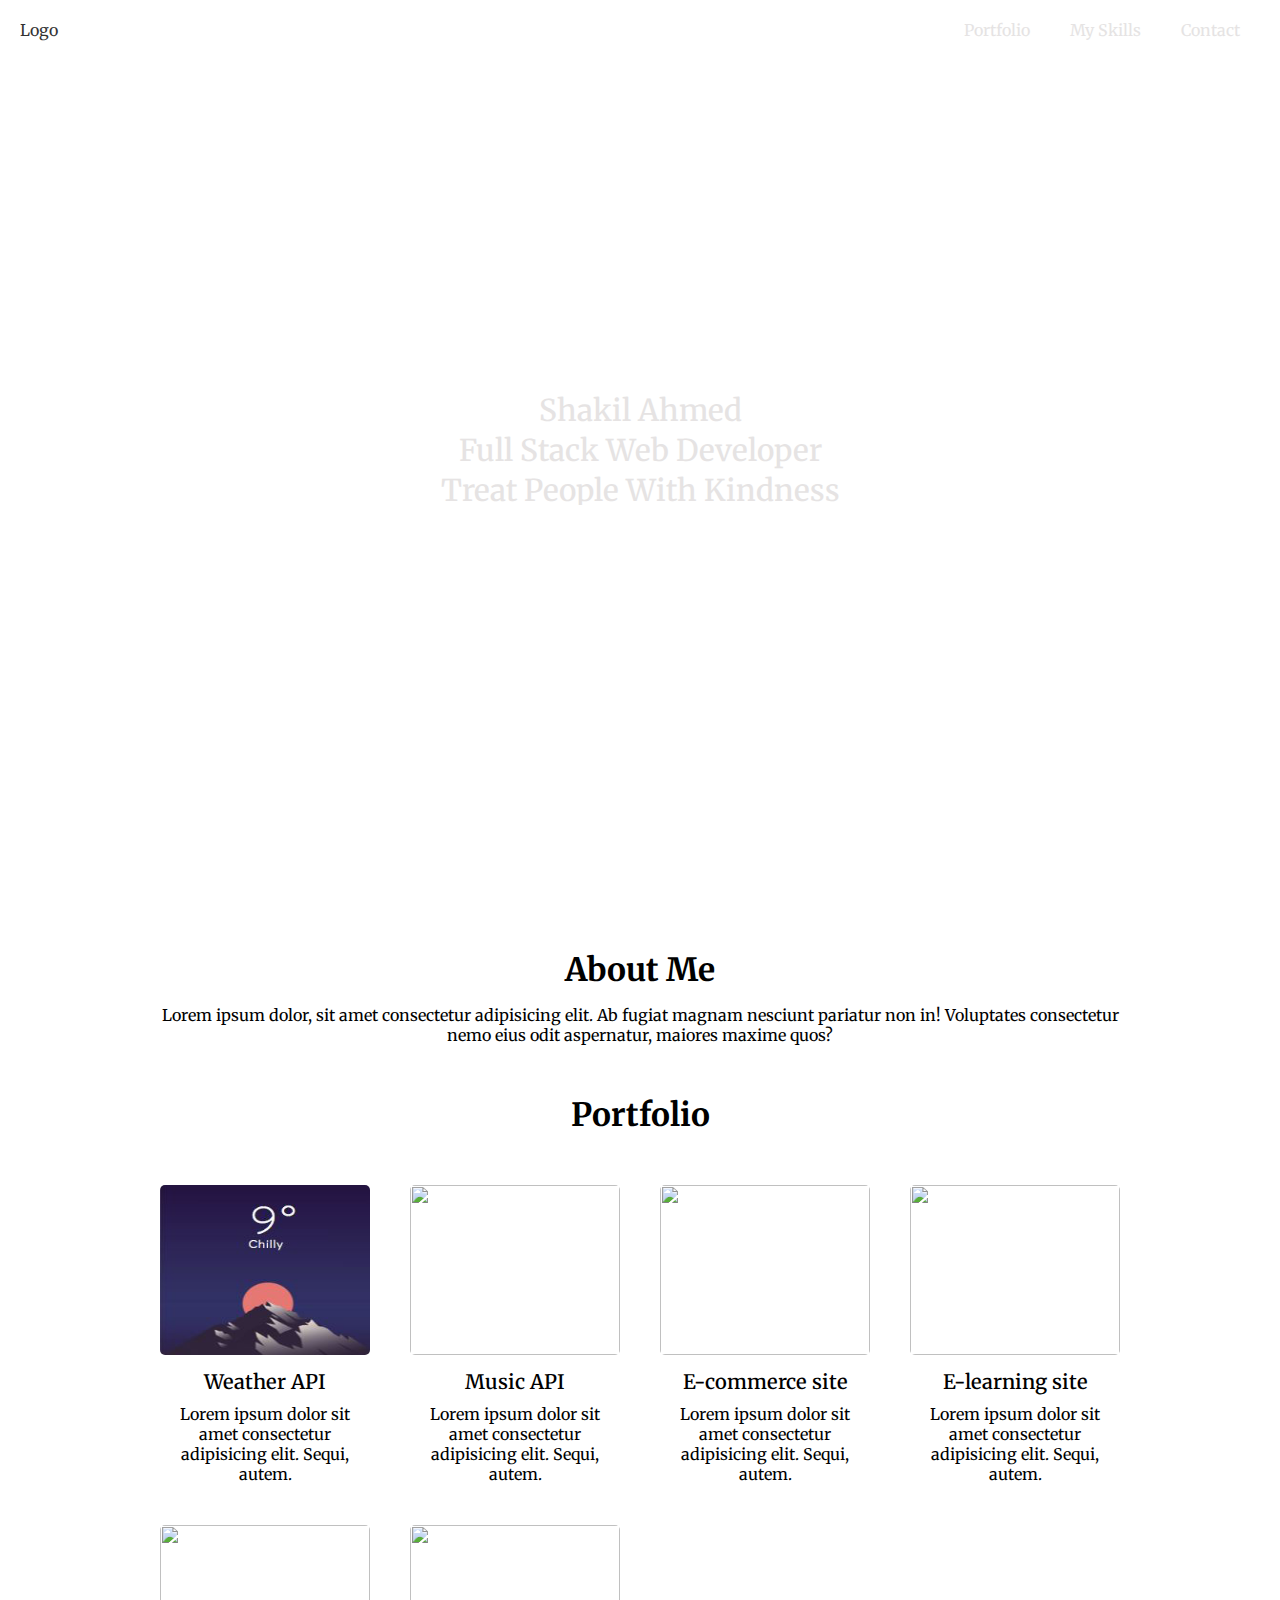
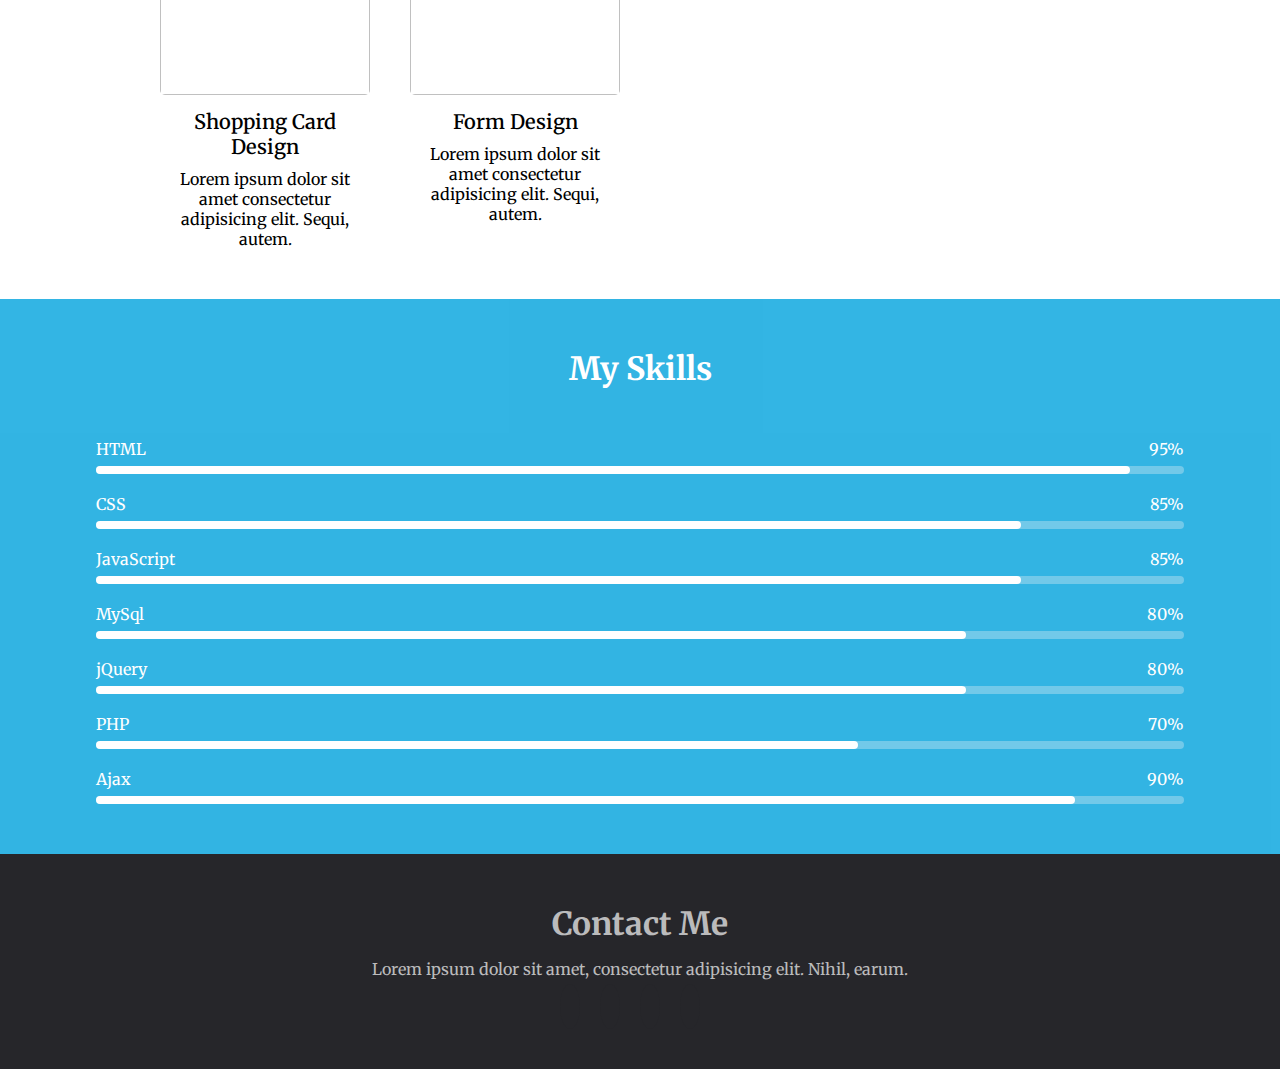
==== index.html @ 47715292 "navbar padding increased 10px to 20px" ====
<!DOCTYPE html>
<html lang="en">
<head>
    <meta charset="UTF-8">
    <meta name="viewport" content="width=device-width, initial-scale=1.0">
    <link rel="preconnect" href="https://fonts.gstatic.com">
    <link href="https://fonts.googleapis.com/css2?family=Merriweather:wght@300&display=swap" rel="stylesheet">
    <script src="https://code.jquery.com/jquery-3.5.1.min.js"></script>
    <script src="https://use.fontawesome.com/d30a9b3175.js"></script>
    <link rel="stylesheet" href="style.css">
    <title>Shakil Ahmed</title>
</head>
<body>
    <!---Section 1 --->
    <section id="section-1" class="section">
        <!---navbar-->
        <nav>
            <p>Logo</p>
            <!--Hamburger Icon-->
            <svg width="1em" height="1em" viewBox="0 0 16 16" class="bi bi-list hamburger" id="hamburger" fill="currentColor" xmlns="http://www.w3.org/2000/svg">
                <path fill-rule="evenodd" d="M2.5 11.5A.5.5 0 0 1 3 11h10a.5.5 0 0 1 0 1H3a.5.5 0 0 1-.5-.5zm0-4A.5.5 0 0 1 3 7h10a.5.5 0 0 1 0 1H3a.5.5 0 0 1-.5-.5zm0-4A.5.5 0 0 1 3 3h10a.5.5 0 0 1 0 1H3a.5.5 0 0 1-.5-.5z"/>
              </svg>
            <ul class="nav-ul" id="nav-ul">
                <li><a href="#portfolio">Portfolio</a></li>
                <li><a href="#section-3">My Skills</a></li>
                <li><a href="contact.html">Contact</a></li>
            </ul>
        </nav>

        <div>
            <p>Shakil Ahmed</p>
            <p>Full Stack Web Developer</p>
            <p>Treat People With Kindness</p>
        </div>
    </section>

    <!---Section 2-->
    <section id="section-2" class="section">
        <div id="about-me">
            <h1 style="margin-bottom: 15px;">About Me</h1>
            <p>Lorem ipsum dolor, sit amet consectetur adipisicing elit. Ab fugiat magnam nesciunt pariatur non in! Voluptates consectetur nemo eius odit aspernatur, maiores maxime quos?</p>
        </div>
        <div id="portfolio">
            <h1>Portfolio</h1>
            <div id="grid">
                <div class="item">
                    <img src="images/weather-api.JPG" alt="">
                    <h6>Weather API</h6>
                    <p>Lorem ipsum dolor sit amet consectetur adipisicing elit. Sequi, autem.</p>
                </div>
                <div class="item">
                    <img src="https://images.pexels.com/photos/6320/smartphone-vintage-technology-music.jpg?auto=compress&cs=tinysrgb&h=750&w=1260" alt="">
                    <h6>Music API</h6>
                    <p>Lorem ipsum dolor sit amet consectetur adipisicing elit. Sequi, autem.</p>
                </div>
                <div class="item">
                    <img src="https://images.pexels.com/photos/5632386/pexels-photo-5632386.jpeg?auto=compress&cs=tinysrgb&h=750&w=1260" alt="">
                    <h6>E-commerce site</h6>
                    <p>Lorem ipsum dolor sit amet consectetur adipisicing elit. Sequi, autem.</p>
                </div>
                <div class="item">
                    <img src="https://images.pexels.com/photos/4143791/pexels-photo-4143791.jpeg?auto=compress&cs=tinysrgb&h=750&w=1260" alt="">
                    <h6>E-learning site</h6>
                    <p>Lorem ipsum dolor sit amet consectetur adipisicing elit. Sequi, autem.</p>
                </div>
                <div class="item">
                    <img src="https://file.mockplus.com/image/2019/05/b1ad8d7a-a73d-4a40-b3ad-79ee83dbe95a.png" alt="">
                    <h6>Shopping Card Design</h6>
                    <p>Lorem ipsum dolor sit amet consectetur adipisicing elit. Sequi, autem.</p>
                </div>
                <div class="item">
                    <img src="https://uicookies.com/wp-content/uploads/2019/09/css-contact-form-1000x750.jpg" alt="">
                    <h6>Form Design</h6>
                    <p>Lorem ipsum dolor sit amet consectetur adipisicing elit. Sequi, autem.</p>
                </div>
            </div>
        </div>
    </section>  

    <!--Section 3-->
    <section id="section-3" class="section">
        <h1>My Skills</h1>
        <div class="skill-bar-area"> 
            <div>
                <div class="skill-text">
                    <p>HTML</p>
                    <p>95%</p>
                </div>
                <div class="skill-bar">
                    <div class="skill-bar-percentage html"></div>    
                </div>
            </div>

           <div>
                <div class="skill-text">
                    <p>CSS</p>
                    <p>85%</p>
                </div>
                <div class="skill-bar">
                    <div class="skill-bar-percentage css"></div>    
                </div>
           </div>

           <div>
                <div class="skill-text">
                    <p>JavaScript</p>
                    <p>85%</p>
                </div>
                <div class="skill-bar">
                    <div class="skill-bar-percentage javaScript"></div>    
                </div>
           </div>

            <div>
                <div class="skill-text">
                    <p>MySql</p>
                    <p>80%</p>
                </div>
                <div class="skill-bar">
                    <div class="skill-bar-percentage mySql"></div>    
                </div>
            </div>


            <div>
                <div class="skill-text">
                    <p>jQuery</p>
                    <p>80%</p>
                </div>
                <div class="skill-bar">
                    <div class="skill-bar-percentage jquery"></div>    
                </div>
            </div>

            <div>
                <div class="skill-text">
                    <p>PHP</p>
                    <p>70%</p>
                </div>
                <div class="skill-bar">
                    <div class="skill-bar-percentage php"></div>    
                </div>
            </div>

            <div>
                <div class="skill-text">
                    <p>Ajax</p>
                    <p>90%</p>
                </div>
                <div class="skill-bar">
                    <div class="skill-bar-percentage ajax"></div>    
                </div>
            </div>
        </div>
    </section>

    <!--Section 4-->
    <section id="section-4">
        <div>
            <h1>Contact Me</h1>
            <p>Lorem ipsum dolor sit amet, consectetur adipisicing elit. Nihil, earum.</p>
            <ul id="social-icons">
                <li><a href="" class="fa fa-facebook"></a></li>
                <li><a href="https://www.instagram.com/shakilemon654/" class="fa fa-instagram"></a></li>
                <li><a href="https://www.linkedin.com/in/shakilemon654/" class="fa fa-linkedin"></a></li>
                <li><a href="https://twitter.com/shakilemon654" class="fa fa-twitter"></a></li>
            </ul>   
        </div>
    </section>
    
    <!--Scroll to top button-->
    <!-- <button id="scroll-to-top" onclick="scrollToTop()"> -->
        <svg width="1em" height="1em" viewBox="0 0 16 16" class="bi bi-arrow-up-short scroll-to-top" id="scroll-to-top" fill="currentColor" xmlns="http://www.w3.org/2000/svg">
        <path fill-rule="evenodd" d="M8 12a.5.5 0 0 0 .5-.5V5.707l2.146 2.147a.5.5 0 0 0 .708-.708l-3-3a.5.5 0 0 0-.708 0l-3 3a.5.5 0 1 0 .708.708L7.5 5.707V11.5a.5.5 0 0 0 .5.5z"/></svg>
    <!-- </button> -->
</body>
</html>

<script>
    $('#hamburger').on('click', () => {
        $('nav, #nav-ul').toggleClass('show');
        console.log('clicked');
    })

    // showing scroll-to-top button
    $(window).scroll(function(){
        if (document.body.scrollTop > 40 ||
        document.documentElement.scrollTop > 40) {
            $('#scroll-to-top').css('display', 'block');
        } else {
            $('#scroll-to-top').css('display', 'none');
        }
    })

    // When the user clicks on the button, scroll to the top of the document
    $('#scroll-to-top').on('click', function(){
        document.documentElement.scrollTop = 0; // For Chrome, Firefox, IE and Opera
        document.body.scrollTop = 0; // For Safari 
    })

    // Text Animation Start Time
    setTimeout(function(){
        $('#section-1 div p:nth-child(3)').css('display', 'block');
    }, 1000);
</script>
---- style.css ----
* {
    margin: 0;
    padding: 0;
    box-sizing: border-box;
    font-family: 'Merriweather', serif;
}

#section-1 {
    width: 100%;
    min-height: 100vh;
    display: flex;
    /* flex-direction: column; */
    justify-content: center;
    align-items: center;
    background-image: url(https://images.pexels.com/photos/4709285/pexels-photo-4709285.jpeg?auto=compress&cs=tinysrgb&h=750&w=1260);
    opacity: 0.8;
    background-repeat: no-repeat;
    background-size: cover;
    background-position: center;
    /* border: 1px solid red; */
    position: relative;
}

#section-1 div {
    min-width: 50%;
    max-width: 75%;
    text-align: center;
    color: rgb(224, 221, 221);
    line-height: 1.5em;
    display: grid;
    grid-template-columns: 1fr;
    grid-row-gap: 10px;
    /* position: absolute; */
}

#section-1 div p {
    font-size: 30px;
    font-weight: 500;
    line-height: 30px;
}

#section-1 div p:nth-child(3) {
    display: none;
    animation: typing-text 5s;
    overflow: hidden;
    white-space: nowrap;
}

nav {
    width: 100%;
    display: flex;
    flex-wrap: wrap;
    justify-content: space-between;
    align-items: center;
    background-color: transparent;
    padding: 20px 20px;
    position: absolute;
    z-index: 10;
    top: 0;
    /* border: 1px solid red; */
}

nav img {
    width: 50px;
    height: 60px;
}

.nav-ul {
    list-style: none;
    display: flex;
}

.nav-ul li a {
    text-decoration: none;
    color: rgb(224, 221, 221); 
    padding: 10px 20px;
    /* border: 1px solid red; */
}

.hamburger {
    background-color: transparent;
    border: 0;
    color: rgb(224, 221, 221);
    font-size: 20px;
    cursor: pointer;
    display: none;
}

.hamburger:hover {
    outline: none;
}

/* Section 2 */
#section-2 {
    /* border: 1px solid green; */
}

#section-2 #about-me, #portfolio {
    width: 75%;
    margin: 0 auto 0 auto;
    text-align: center;
}

#section-2 #about-me {
    /* border: 1px solid blue; */
    padding: 50px 0 50px 0;
}

#portfolio h1 {
    padding-bottom: 50px;
    /* border: 1px solid red; */
}

#section-2 #portfolio #grid {
    display: grid;
    grid-template-columns: repeat(auto-fit, minmax(200px, 1fr));
    grid-template-rows: repeat(auto-fit, minmax(300px, auto));
    grid-gap: 40px;
    transition: transform 1s;
}
.item{
    /* border: 1px solid red; */
}
#grid .item h6:first-of-type {
    margin: 10px 0 10px 0;
    font-size: 20px;
    font-weight: 550;
}

/* #grid .item:hover {
    border: 1px solid red;
    animation: flip-with-scale;
    animation-duration: 3s;
    filter: brightness(0.4);
    
} */

#section-2 #portfolio #grid img {
    width: 100%;
    height: 170px;
    border-radius: 5px;
    /* border: 1px solid salmon; */
}

/* Section 3 */
#section-3 {
    background-color: #00A2DD;
    opacity: 0.8;
    margin-top: 50px;
    padding-bottom: 50px;
}

#section-3 h1 {
    text-align: center;
    padding-top: 50px;
    padding-bottom: 50px;
    color: white;
}

.skill-bar-area {
    /* border: 1px solid red; */
    width: 85%;
    margin-left: auto;
    margin-right: auto;
    display: grid;
    grid-template-columns: 1fr;
    grid-template-rows: auto;
    grid-row-gap: 20px;
    color: white;
}

.skill-text {
    display: flex;
    justify-content: space-between;
}

.skill-bar {
    width: 100%;
    height: 8px;
    border-radius: 7px;
    /* border: 1px solid black; */
    margin-top: 7px;
    background-color: #50BCE4;
}

.skill-bar-percentage {
    height: 8px;
    border-radius: 5px;
    background-color: white;
}

.html {
    width: 95%;  
}

.css {
    width: 85%;
}

.javaScript {
    width: 85%;
}

.mySql {
    width: 80%;
}

.jquery {
    width: 80%;
}

.php {
    width: 70%;
}

.ajax {
    width: 90%;
}

/* Section 4 */
#section-4 {
    width: 100%;
    /* border: 1px solid red; */
    background-color: #26262A;
    /* margin-top: 50px; */
}

#section-4 div {
    /* border: 1px solid red; */
    min-width: 50%;
    margin: 0px auto 0 auto;
    padding: 50px 10px 50px 10px;
    text-align: center;
    color: rgba(255,255,255,.7);
    display: grid;
    grid-template-columns: 1fr;
    grid-row-gap: 15px;
}

#social-icons {
    list-style: none;
    display: flex;
    /* border: 1px solid red; */
    justify-content: center;
}

.fa {
    background-color: #26262A;
    padding: 10px;
    font-size: 20px;
    width: 40px;
    text-decoration: none;
    color: #FFFFFF;
    border-radius: 50%;
    margin-right: 20px;
    /* border: 1px solid white; */
}

.scroll-to-top {
    background-color: transparent;
    color: salmon;
    border: 1px solid salmon;
    width: 35px;
    height: 35px;
    border-radius: 50%;
    position: fixed;
    bottom: 20px;
    right: 20px;
    /* z-index: 99; */
    display: none;
    cursor: pointer;
    
}

@keyframes flip-with-scale {
    0% {
        transform:perspective(400px) scaleX(1);
    }
    100% {
        transform:perspective(400px) scaleX(-1);
    }
}

@keyframes typing-text {
    0% {
        width: 0ch;
    }
    100% {
        width: 26ch;
    }
}

@media screen and (max-width: 750px){
    .nav-ul {
        display: none;
        width: 100%;
    }

    .nav-ul li{
        padding-bottom: 10px;
    }

    .nav-ul.show {
        display: flex;
        flex-direction: column;
        align-items: center;
    }

    nav.show {
        background-color: black;
        opacity: 0.6;
    }

    .hamburger {
        display: block ;
    }
}

@media screen and (max-width: 604px){
    #section-2 #portfolio #grid img {
        height: auto;
    }
}

/* Contact.html page style*/
.contact-page-body {
    width: 100vw;
    height: 100vh;
    background-color: #F7F8FC;
    display: flex;
    flex-direction: column;
    justify-content: center;
    align-items: center;
    /* background-image: url(https://cloud.netlifyusercontent.com/assets/344dbf88-fdf9-42bb-adb4-46f01eedd629/b9979371-d71d-49d1-a0d9-ec349e285347/paisajes-33.jpg); */
    background-repeat: none;

}

.contact-form-area {
    min-width: 320px;
    padding: 30px 20px;
    margin-top: 30px;
    border-radius: 4px;
    box-shadow: 0px 0px 10px #cccccc;
    background-color: white;
    height: auto;
}

.grid-container {
    display: grid;
    grid-gap: 20px 10px;
    grid-template-areas: "element-1 element-2"
                         "element-3 element-3"
                         "element-4 element-4"
                         "element-5 element-5"
                         "element-6 element-6";
}

.element input, textarea {
    /* display: block; */
    padding: 8px;
    margin-top: 8px;
    width: 100%;
    border: 2px solid #d0d1d6;
    border-radius: 4px;
    
}
.element input[type='submit'] {
    background-color: #5457FF;
    color: white;
    border: none;
    height: 40px;
}
.element label {
    font-size: 13px;
    font-weight: 600;
}
.element-1 {
    grid-area: element-1;
}
.element-2 {
    grid-area: element-2;
}
.element-3 {
    grid-area: element-3;
}
.element-4 {
    grid-area: element-4;
}
.element-5 {
    grid-area: element-5;
}
.element-6 {
    grid-area: element-6;
}

.contact-information-div {
    margin-top: 25px;
    padding-top: 30px;
    border-top: 2px solid  #d0d1d6;
    color:  #585e7a;
    display: grid;
    grid-template-columns: 1fr;
    grid-template-rows: auto;
    grid-row-gap: 15px;
}
.contact-information-div p {
    font-size: 16px;
    font-weight: 600;
    color: black;
}

.contact-information-div span {
    font-size: 13px;
    font-weight: 500;
    margin-left: 10px;
}

.flex-div {
    display: flex;
}
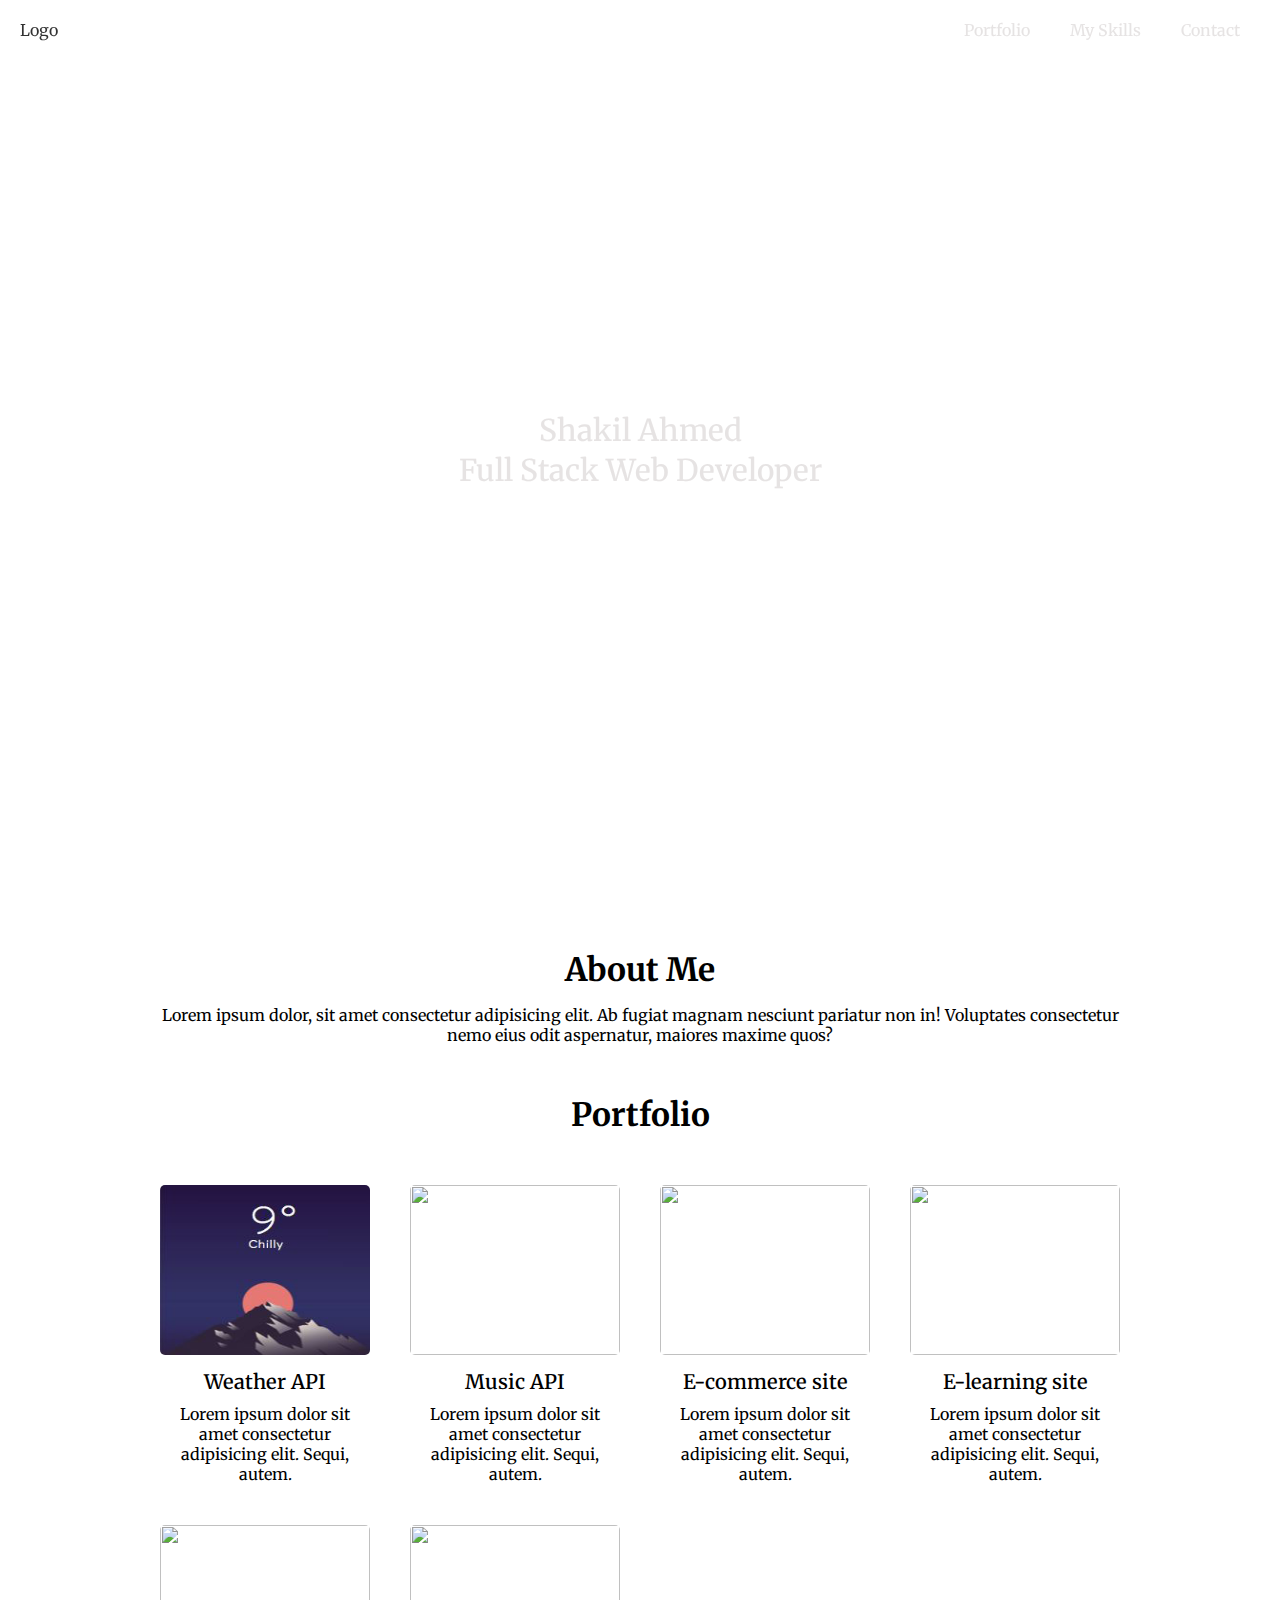
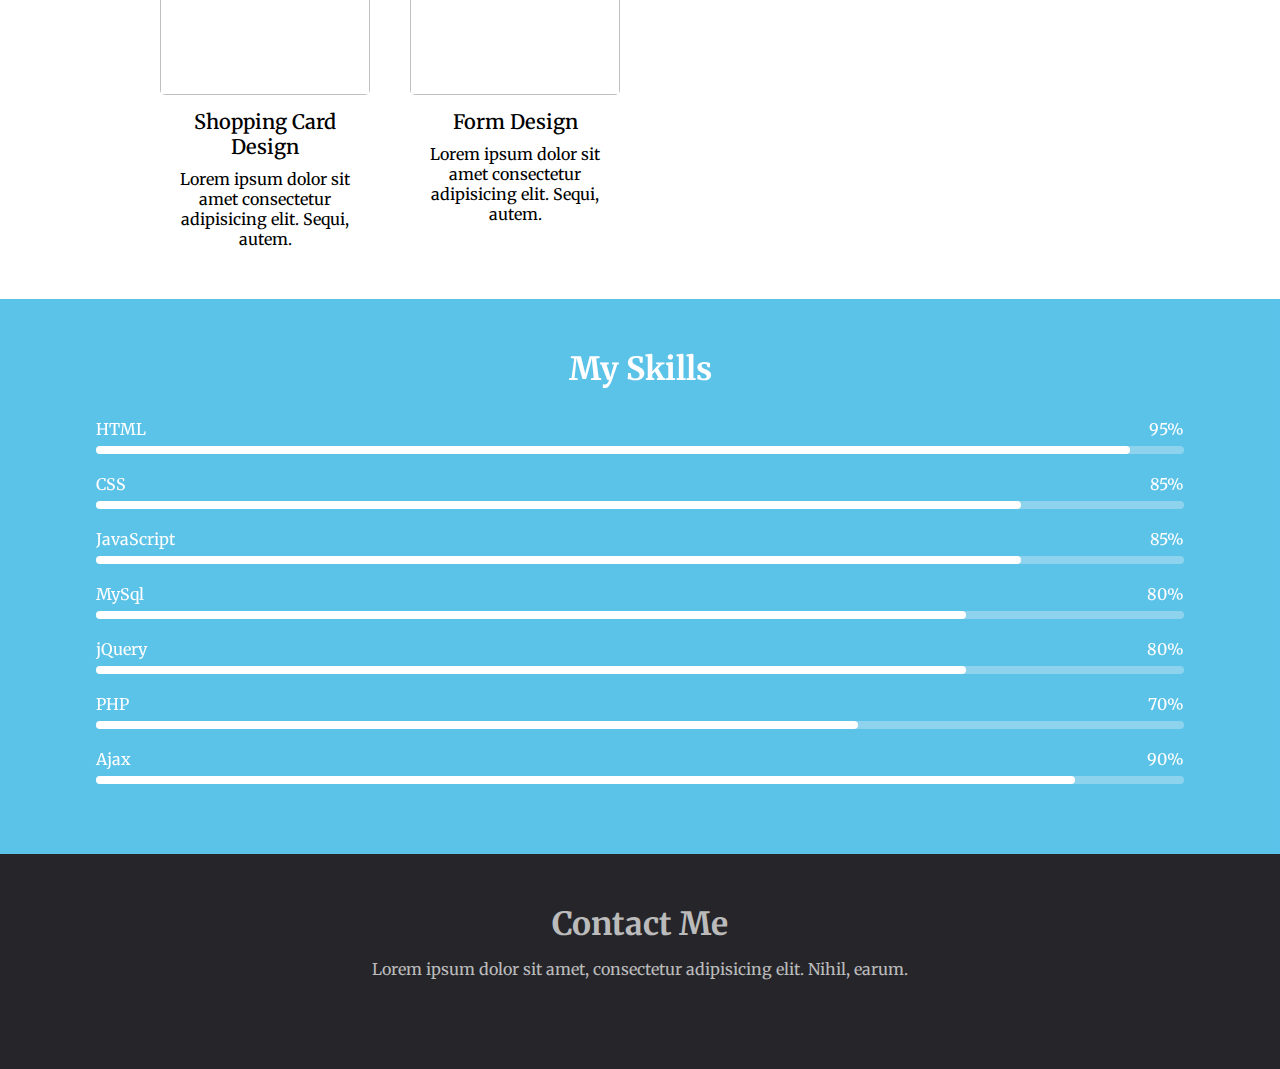
==== commit 7a8fa717: "contact page header position fixed" ====
--- a/index.html
+++ b/index.html
@@ -79,76 +79,78 @@
 
     <!--Section 3-->
     <section id="section-3" class="section">
-        <h1>My Skills</h1>
-        <div class="skill-bar-area"> 
+        <div class="layer">
+            <h1>My Skills</h1>
+            <div class="skill-bar-area"> 
+                <div>
+                    <div class="skill-text">
+                        <p>HTML</p>
+                        <p>95%</p>
+                    </div>
+                    <div class="skill-bar">
+                        <div class="skill-bar-percentage html"></div>    
+                    </div>
+                </div>
+
             <div>
-                <div class="skill-text">
-                    <p>HTML</p>
-                    <p>95%</p>
-                </div>
-                <div class="skill-bar">
-                    <div class="skill-bar-percentage html"></div>    
-                </div>
-            </div>
-
-           <div>
-                <div class="skill-text">
-                    <p>CSS</p>
-                    <p>85%</p>
-                </div>
-                <div class="skill-bar">
-                    <div class="skill-bar-percentage css"></div>    
-                </div>
-           </div>
-
-           <div>
-                <div class="skill-text">
-                    <p>JavaScript</p>
-                    <p>85%</p>
-                </div>
-                <div class="skill-bar">
-                    <div class="skill-bar-percentage javaScript"></div>    
-                </div>
-           </div>
+                    <div class="skill-text">
+                        <p>CSS</p>
+                        <p>85%</p>
+                    </div>
+                    <div class="skill-bar">
+                        <div class="skill-bar-percentage css"></div>    
+                    </div>
+            </div>
 
             <div>
-                <div class="skill-text">
-                    <p>MySql</p>
-                    <p>80%</p>
-                </div>
-                <div class="skill-bar">
-                    <div class="skill-bar-percentage mySql"></div>    
-                </div>
-            </div>
-
-
-            <div>
-                <div class="skill-text">
-                    <p>jQuery</p>
-                    <p>80%</p>
-                </div>
-                <div class="skill-bar">
-                    <div class="skill-bar-percentage jquery"></div>    
-                </div>
-            </div>
-
-            <div>
-                <div class="skill-text">
-                    <p>PHP</p>
-                    <p>70%</p>
-                </div>
-                <div class="skill-bar">
-                    <div class="skill-bar-percentage php"></div>    
-                </div>
-            </div>
-
-            <div>
-                <div class="skill-text">
-                    <p>Ajax</p>
-                    <p>90%</p>
-                </div>
-                <div class="skill-bar">
-                    <div class="skill-bar-percentage ajax"></div>    
+                    <div class="skill-text">
+                        <p>JavaScript</p>
+                        <p>85%</p>
+                    </div>
+                    <div class="skill-bar">
+                        <div class="skill-bar-percentage javaScript"></div>    
+                    </div>
+            </div>
+
+                <div>
+                    <div class="skill-text">
+                        <p>MySql</p>
+                        <p>80%</p>
+                    </div>
+                    <div class="skill-bar">
+                        <div class="skill-bar-percentage mySql"></div>    
+                    </div>
+                </div>
+
+
+                <div>
+                    <div class="skill-text">
+                        <p>jQuery</p>
+                        <p>80%</p>
+                    </div>
+                    <div class="skill-bar">
+                        <div class="skill-bar-percentage jquery"></div>    
+                    </div>
+                </div>
+
+                <div>
+                    <div class="skill-text">
+                        <p>PHP</p>
+                        <p>70%</p>
+                    </div>
+                    <div class="skill-bar">
+                        <div class="skill-bar-percentage php"></div>    
+                    </div>
+                </div>
+
+                <div>
+                    <div class="skill-text">
+                        <p>Ajax</p>
+                        <p>90%</p>
+                    </div>
+                    <div class="skill-bar">
+                        <div class="skill-bar-percentage ajax"></div>    
+                    </div>
                 </div>
             </div>
         </div>
--- a/style.css
+++ b/style.css
@@ -144,16 +144,21 @@
 
 /* Section 3 */
 #section-3 {
+    /* background-color: #00A2DD; */
+    background-image:url(https://images-na.ssl-images-amazon.com/images/I/61i%2BTvnalgL._AC_SL1000_.jpg) ;
+    opacity: 0.8;
+    margin-top: 50px;
+}
+
+.layer {
     background-color: #00A2DD;
     opacity: 0.8;
-    margin-top: 50px;
-    padding-bottom: 50px;
 }
 
 #section-3 h1 {
     text-align: center;
     padding-top: 50px;
-    padding-bottom: 50px;
+    padding-bottom: 30px;
     color: white;
 }
 
@@ -162,11 +167,14 @@
     width: 85%;
     margin-left: auto;
     margin-right: auto;
+    padding-bottom: 70px;
     display: grid;
     grid-template-columns: 1fr;
     grid-template-rows: auto;
     grid-row-gap: 20px;
     color: white;
+    filter: brightness(1);
+    
 }
 
 .skill-text {
@@ -332,18 +340,19 @@
     justify-content: center;
     align-items: center;
     /* background-image: url(https://cloud.netlifyusercontent.com/assets/344dbf88-fdf9-42bb-adb4-46f01eedd629/b9979371-d71d-49d1-a0d9-ec349e285347/paisajes-33.jpg); */
-    background-repeat: none;
-
+    /* background-repeat: none; */
 }
 
 .contact-form-area {
     min-width: 320px;
+    height: auto;
     padding: 30px 20px;
     margin-top: 30px;
     border-radius: 4px;
     box-shadow: 0px 0px 10px #cccccc;
     background-color: white;
     height: auto;
+    /* border: 1px solid red; */
 }
 
 .grid-container {
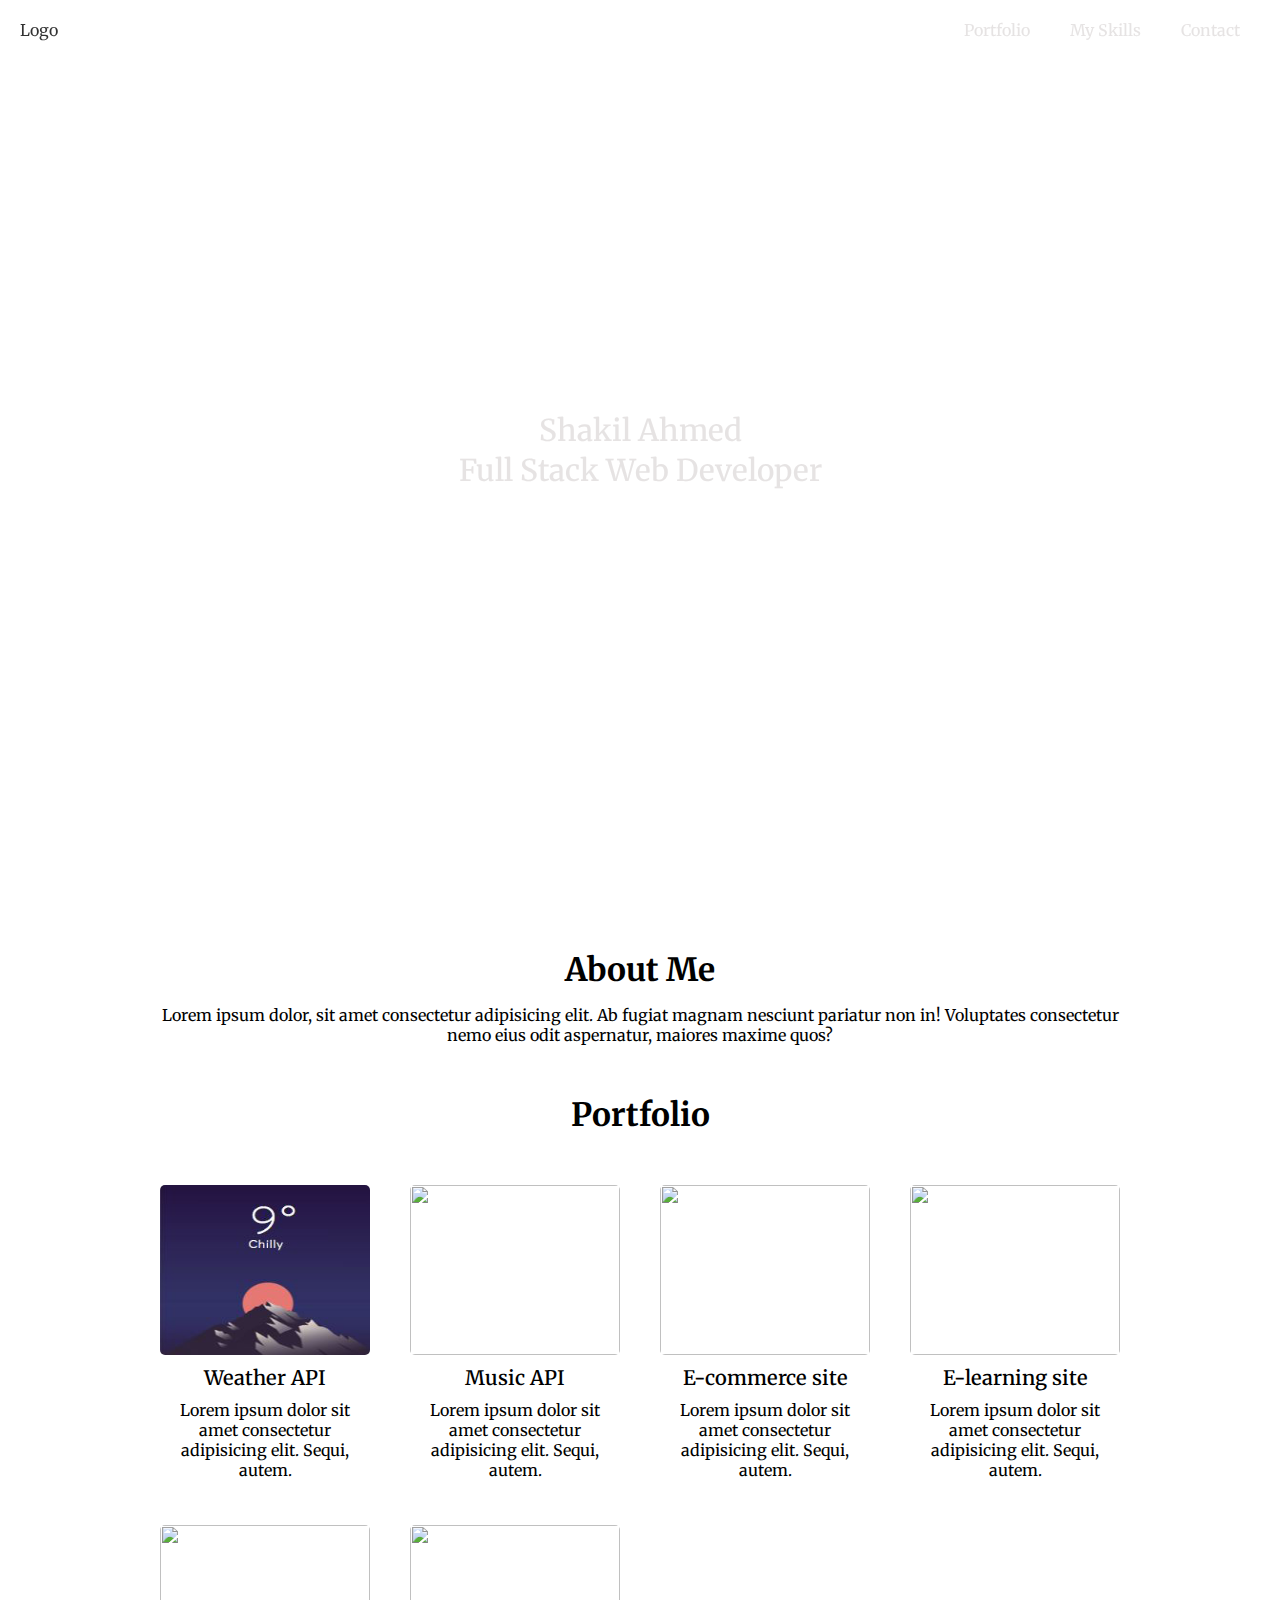
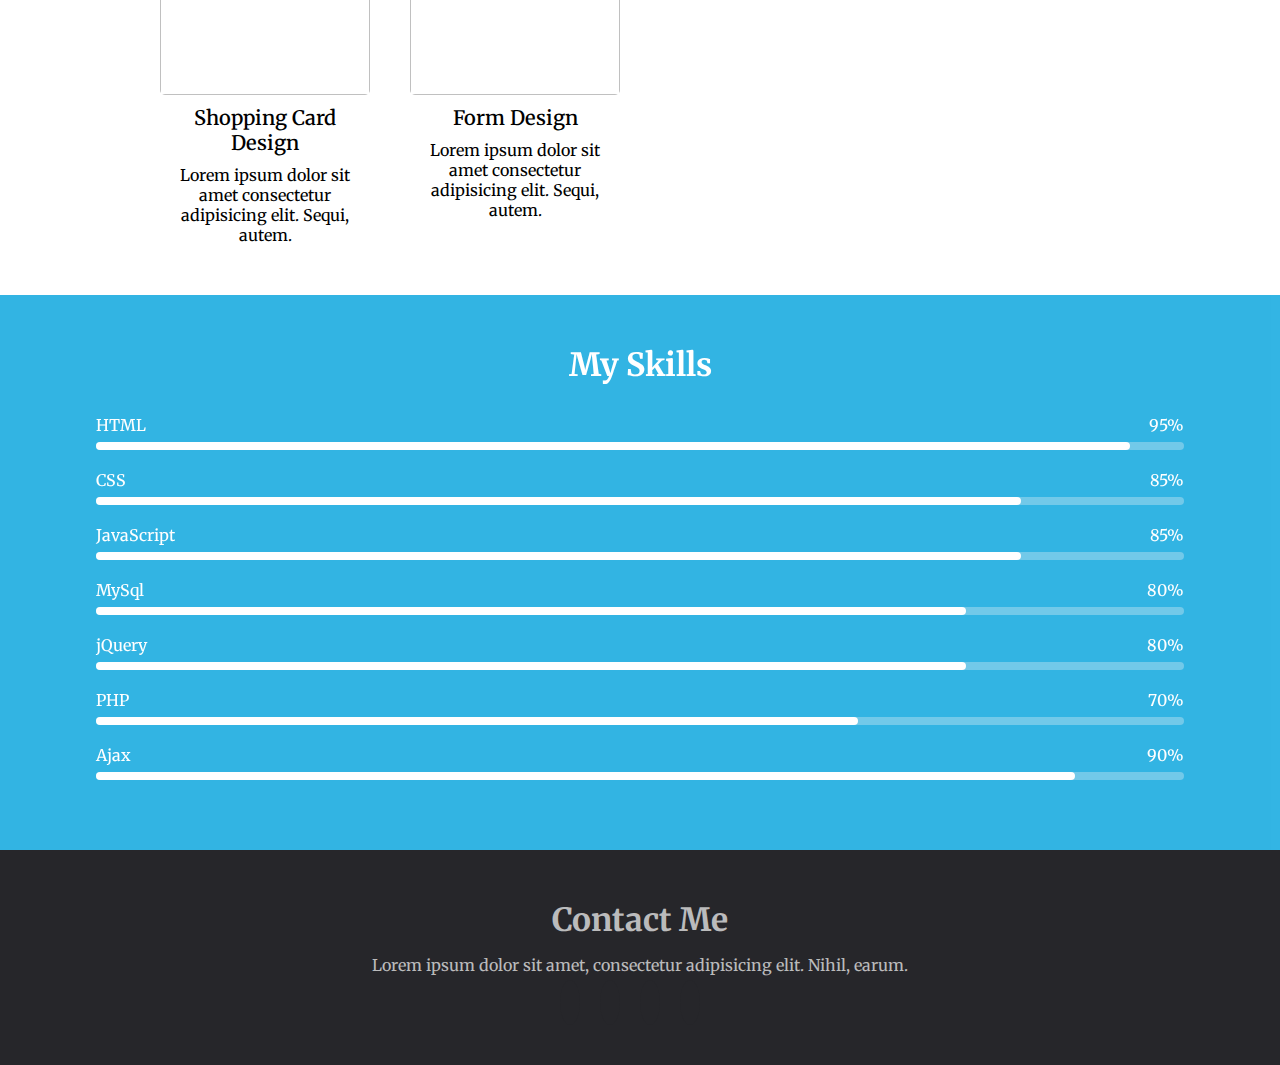
==== commit fbfc82c2: "project link div added when hover over on portfolio item" ====
--- a/index.html
+++ b/index.html
@@ -43,33 +43,69 @@
         <div id="portfolio">
             <h1>Portfolio</h1>
             <div id="grid">
-                <div class="item">
-                    <img src="images/weather-api.JPG" alt="">
+                <div class="item" id="item1">
+                    <div class="project-div">
+                        <img src="images/weather-api.JPG" alt="">
+                        <div class="project-link-div">
+                            <p>Project Link</p> 
+                            <button><a href="https://shakilemon654.github.io/weather-api/"><span>Open</span></a></button>   
+                        </div>
+                    </div>
                     <h6>Weather API</h6>
                     <p>Lorem ipsum dolor sit amet consectetur adipisicing elit. Sequi, autem.</p>
                 </div>
-                <div class="item">
-                    <img src="https://images.pexels.com/photos/6320/smartphone-vintage-technology-music.jpg?auto=compress&cs=tinysrgb&h=750&w=1260" alt="">
+                <div class="item" id="item2">
+                    <div class="project-div">
+                        <img src="https://images.pexels.com/photos/6320/smartphone-vintage-technology-music.jpg?auto=compress&cs=tinysrgb&h=750&w=1260" alt="">
+                        <div class="project-link-div">
+                            <p>Project Link</p> 
+                            <button><a href="https://shakilemon654.github.io/hard-rock/">Open</a></button>   
+                        </div>
+                    </div>
                     <h6>Music API</h6>
                     <p>Lorem ipsum dolor sit amet consectetur adipisicing elit. Sequi, autem.</p>
                 </div>
-                <div class="item">
-                    <img src="https://images.pexels.com/photos/5632386/pexels-photo-5632386.jpeg?auto=compress&cs=tinysrgb&h=750&w=1260" alt="">
+                <div class="item" id="item3">
+                    <div class="project-div">
+                        <img src="https://images.pexels.com/photos/5632386/pexels-photo-5632386.jpeg?auto=compress&cs=tinysrgb&h=750&w=1260" alt="">
+                        <div class="project-link-div">
+                            <p>Project Link</p> 
+                            <button><a href="https://shakilemon654.github.io/gadgets-ecommerce/">Open</a></button>   
+                        </div>
+                    </div>
                     <h6>E-commerce site</h6>
                     <p>Lorem ipsum dolor sit amet consectetur adipisicing elit. Sequi, autem.</p>
                 </div>
-                <div class="item">
-                    <img src="https://images.pexels.com/photos/4143791/pexels-photo-4143791.jpeg?auto=compress&cs=tinysrgb&h=750&w=1260" alt="">
+                <div class="item" id="item4">
+                    <div class="project-div">
+                        <img src="https://images.pexels.com/photos/4143791/pexels-photo-4143791.jpeg?auto=compress&cs=tinysrgb&h=750&w=1260" alt="">
+                        <div class="project-link-div">
+                            <p>Project Link</p> 
+                            <button><a href="https://shakilemon654.github.io/e-school-project/">Open</a></button>   
+                        </div>
+                    </div>
                     <h6>E-learning site</h6>
                     <p>Lorem ipsum dolor sit amet consectetur adipisicing elit. Sequi, autem.</p>
                 </div>
-                <div class="item">
-                    <img src="https://file.mockplus.com/image/2019/05/b1ad8d7a-a73d-4a40-b3ad-79ee83dbe95a.png" alt="">
+                <div class="item" id="item5">
+                    <div class="project-div">
+                        <img src="https://file.mockplus.com/image/2019/05/b1ad8d7a-a73d-4a40-b3ad-79ee83dbe95a.png" alt="">
+                        <div class="project-link-div">
+                            <p>Project Link</p> 
+                            <button>Open</button>   
+                        </div>
+                    </div>
                     <h6>Shopping Card Design</h6>
                     <p>Lorem ipsum dolor sit amet consectetur adipisicing elit. Sequi, autem.</p>
                 </div>
-                <div class="item">
-                    <img src="https://uicookies.com/wp-content/uploads/2019/09/css-contact-form-1000x750.jpg" alt="">
+                <div class="item" id="item6">
+                    <div class="project-div">
+                        <img src="https://uicookies.com/wp-content/uploads/2019/09/css-contact-form-1000x750.jpg" alt="">
+                        <div class="project-link-div">
+                            <p>Project Link</p> 
+                            <button>Open</button>   
+                        </div>
+                    </div>
                     <h6>Form Design</h6>
                     <p>Lorem ipsum dolor sit amet consectetur adipisicing elit. Sequi, autem.</p>
                 </div>
@@ -204,4 +240,30 @@
     setTimeout(function(){
         $('#section-1 div p:nth-child(3)').css('display', 'block');
     }, 1000);
+
+    // Showing Project Link Div
+    $('#item1').on('mouseenter', function(){
+        $('#item1 .project-link-div').css('display', 'block');
+    })
+    $('#item2').on('mouseenter', function(){
+        $('#item2 .project-link-div').css('display', 'block');
+    })
+    $('#item3').on('mouseenter', function(){
+        $('#item3 .project-link-div').css('display', 'block');
+    })
+    $('#item4').on('mouseenter', function(){
+        $('#item4 .project-link-div').css('display', 'block');
+    })
+    $('#item5').on('mouseenter', function(){
+        $('#item5 .project-link-div').css('display', 'block');
+    })
+    $('#item6').on('mouseenter', function(){
+        $('#item6 .project-link-div').css('display', 'block');
+    })
+
+    // Hiding Project Link Div
+    $('.item').on('mouseleave', function(){
+        $('.project-link-div').css('display', 'none');
+    })
+
 </script>
--- a/style.css
+++ b/style.css
@@ -118,22 +118,60 @@
     grid-gap: 40px;
     transition: transform 1s;
 }
-.item{
-    /* border: 1px solid red; */
-}
+
 #grid .item h6:first-of-type {
     margin: 10px 0 10px 0;
     font-size: 20px;
     font-weight: 550;
 }
 
-/* #grid .item:hover {
-    border: 1px solid red;
-    animation: flip-with-scale;
-    animation-duration: 3s;
-    filter: brightness(0.4);
-    
-} */
+#grid .item:hover img {
+    opacity: 0.2; 
+}
+
+.project-div {
+    display: flex;
+    flex-direction: column;
+    justify-content: center;
+    align-items: center;
+    position: relative;
+}
+
+.project-link-div {
+    display: none;
+    position: absolute;
+}
+
+.noHover {
+    pointer-events: none;
+}
+
+button {
+    padding: 5px 20px;
+    background-color: transparent;
+    border: 1px solid rgb(73, 72, 72);
+    border-radius: 4px;
+    margin-top: 10px;
+    cursor: pointer;
+    outline: none;
+}
+
+button a {
+    text-decoration: none;
+    color: black;
+}
+
+button:hover {
+    background-color: black;
+    color: white;
+}
+
+button a:visited {
+    color: black;
+}
+button:hover a:visited {
+    color: white;
+}
 
 #section-2 #portfolio #grid img {
     width: 100%;
@@ -144,9 +182,7 @@
 
 /* Section 3 */
 #section-3 {
-    /* background-color: #00A2DD; */
-    background-image:url(https://images-na.ssl-images-amazon.com/images/I/61i%2BTvnalgL._AC_SL1000_.jpg) ;
-    opacity: 0.8;
+    background-image:url(https://images-na.ssl-images-amazon.com/images/I/61i%2BTvnalgL._AC_SL1000_.jpg);
     margin-top: 50px;
 }
 
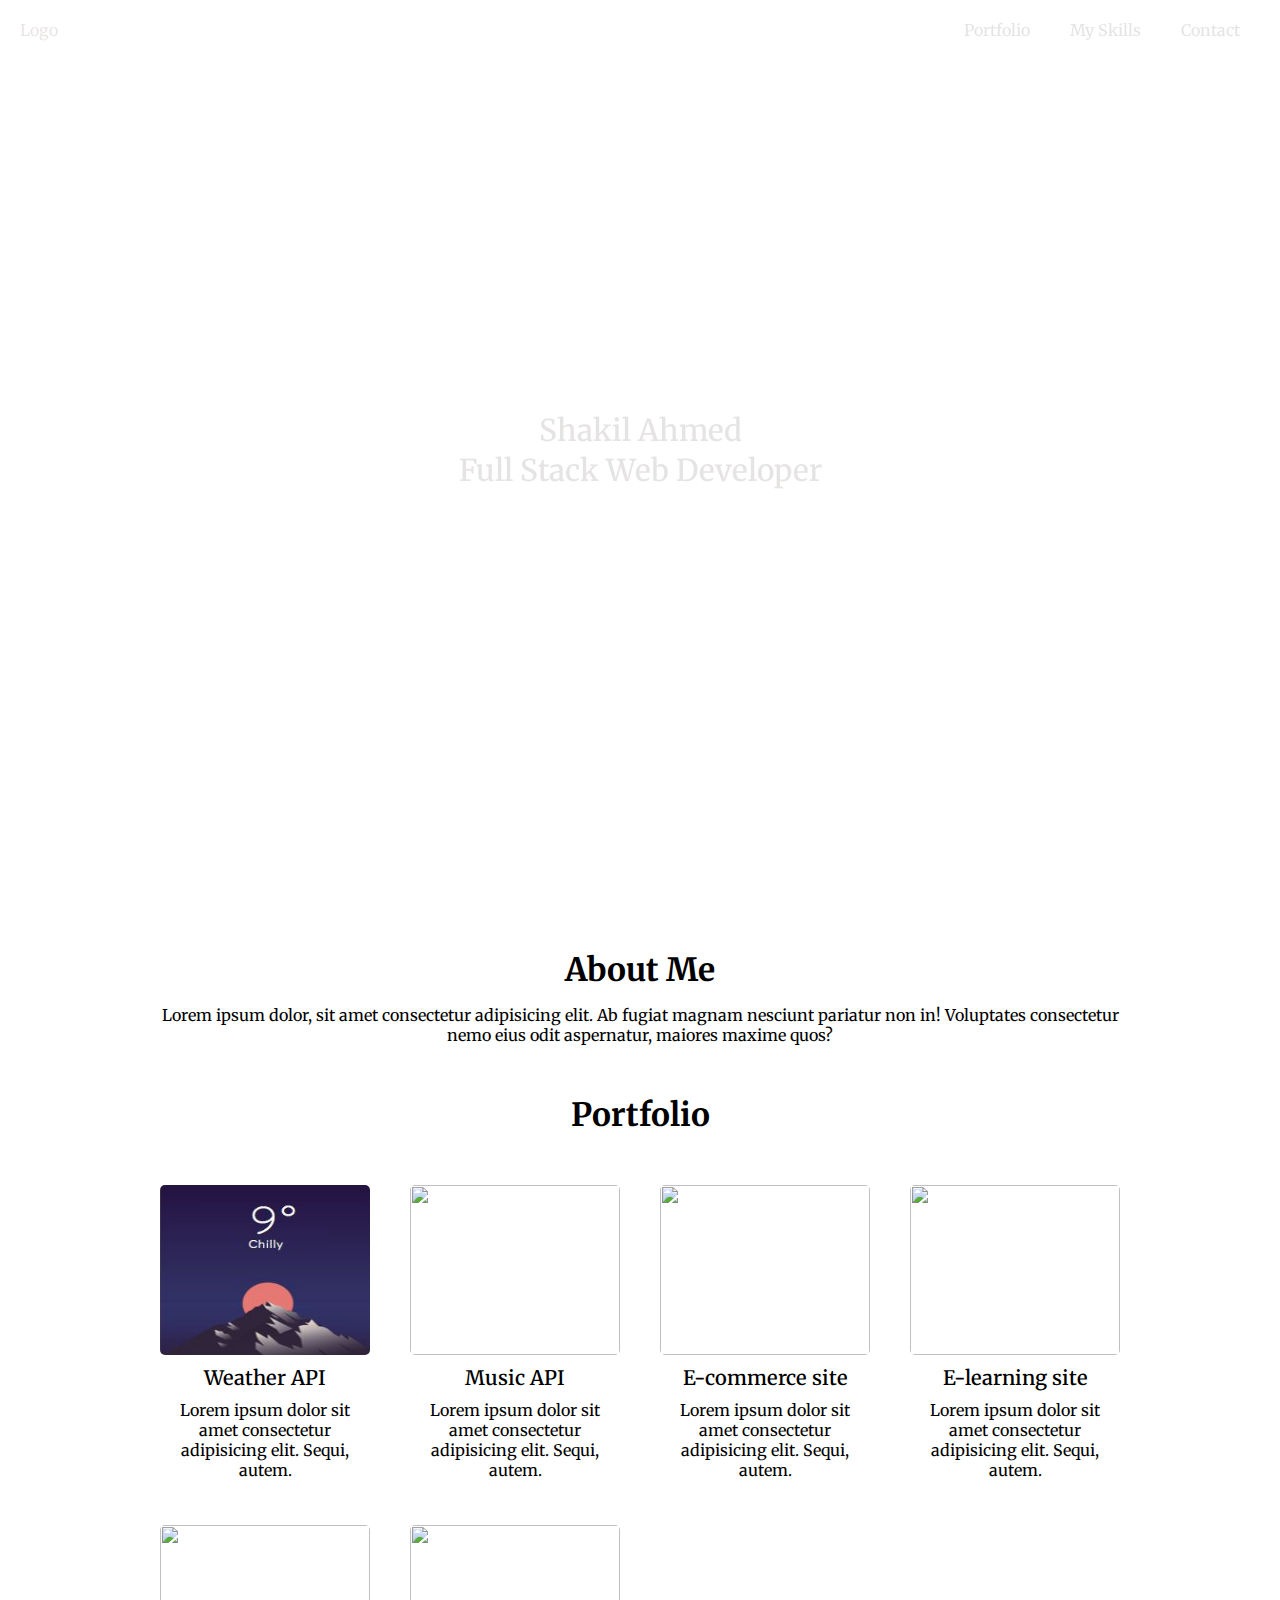
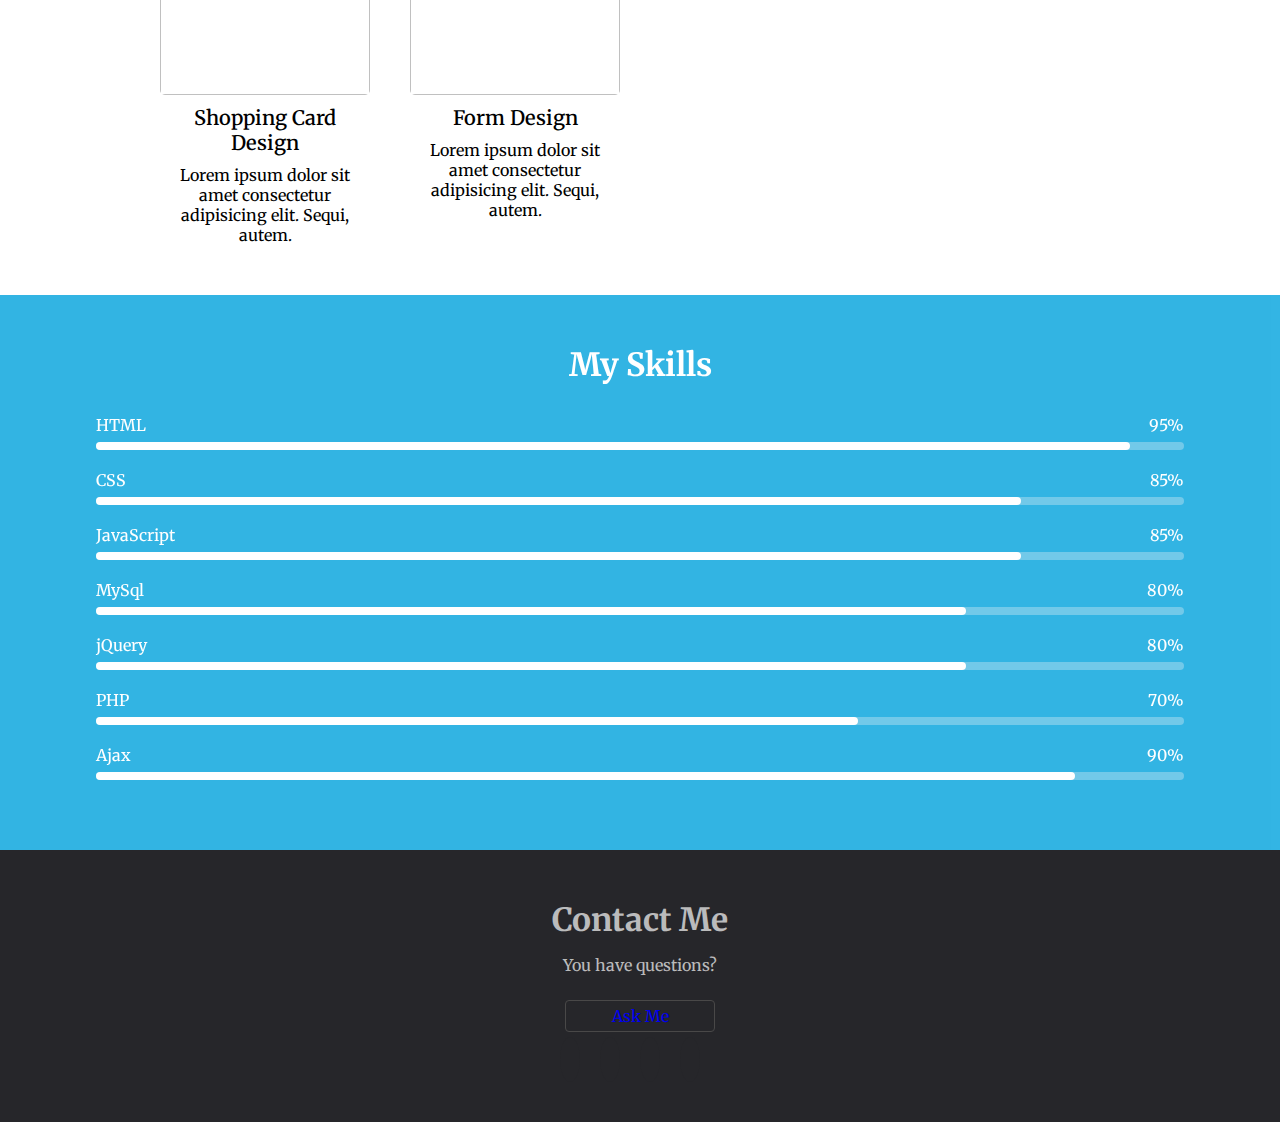
==== commit 538f5e3c: "touchstart experiment" ====
--- a/index.html
+++ b/index.html
@@ -15,7 +15,7 @@
     <section id="section-1" class="section">
         <!---navbar-->
         <nav>
-            <p>Logo</p>
+            <p style="color: rgb(230, 223, 223);">Logo</p>
             <!--Hamburger Icon-->
             <svg width="1em" height="1em" viewBox="0 0 16 16" class="bi bi-list hamburger" id="hamburger" fill="currentColor" xmlns="http://www.w3.org/2000/svg">
                 <path fill-rule="evenodd" d="M2.5 11.5A.5.5 0 0 1 3 11h10a.5.5 0 0 1 0 1H3a.5.5 0 0 1-.5-.5zm0-4A.5.5 0 0 1 3 7h10a.5.5 0 0 1 0 1H3a.5.5 0 0 1-.5-.5zm0-4A.5.5 0 0 1 3 3h10a.5.5 0 0 1 0 1H3a.5.5 0 0 1-.5-.5z"/>
@@ -45,10 +45,10 @@
             <div id="grid">
                 <div class="item" id="item1">
                     <div class="project-div">
-                        <img src="images/weather-api.JPG" alt="">
-                        <div class="project-link-div">
-                            <p>Project Link</p> 
-                            <button><a href="https://shakilemon654.github.io/weather-api/"><span>Open</span></a></button>   
+                        <img src="weather-api.JPG" alt="">
+                        <div class="project-link-div">
+                            <p>Project Link</p> 
+                            <button class="project-link-btn"><a href="https://shakilemon654.github.io/weather-api/">Open</a></button>   
                         </div>
                     </div>
                     <h6>Weather API</h6>
@@ -59,7 +59,7 @@
                         <img src="https://images.pexels.com/photos/6320/smartphone-vintage-technology-music.jpg?auto=compress&cs=tinysrgb&h=750&w=1260" alt="">
                         <div class="project-link-div">
                             <p>Project Link</p> 
-                            <button><a href="https://shakilemon654.github.io/hard-rock/">Open</a></button>   
+                            <button class="project-link-btn"><a href="https://shakilemon654.github.io/hard-rock/">Open</a></button>   
                         </div>
                     </div>
                     <h6>Music API</h6>
@@ -70,7 +70,7 @@
                         <img src="https://images.pexels.com/photos/5632386/pexels-photo-5632386.jpeg?auto=compress&cs=tinysrgb&h=750&w=1260" alt="">
                         <div class="project-link-div">
                             <p>Project Link</p> 
-                            <button><a href="https://shakilemon654.github.io/gadgets-ecommerce/">Open</a></button>   
+                            <button class="project-link-btn"><a href="https://shakilemon654.github.io/gadgets-ecommerce/">Open</a></button>   
                         </div>
                     </div>
                     <h6>E-commerce site</h6>
@@ -81,7 +81,7 @@
                         <img src="https://images.pexels.com/photos/4143791/pexels-photo-4143791.jpeg?auto=compress&cs=tinysrgb&h=750&w=1260" alt="">
                         <div class="project-link-div">
                             <p>Project Link</p> 
-                            <button><a href="https://shakilemon654.github.io/e-school-project/">Open</a></button>   
+                            <button class="project-link-btn"><a href="https://shakilemon654.github.io/e-school-project/">Open</a></button>   
                         </div>
                     </div>
                     <h6>E-learning site</h6>
@@ -196,7 +196,8 @@
     <section id="section-4">
         <div>
             <h1>Contact Me</h1>
-            <p>Lorem ipsum dolor sit amet, consectetur adipisicing elit. Nihil, earum.</p>
+            <p>You have questions?</p>
+            <button class="ask-me-btn"><a href="contact.html">Ask Me</a></button>
             <ul id="social-icons">
                 <li><a href="" class="fa fa-facebook"></a></li>
                 <li><a href="https://www.instagram.com/shakilemon654/" class="fa fa-instagram"></a></li>
@@ -242,7 +243,7 @@
     }, 1000);
 
     // Showing Project Link Div
-    $('#item1').on('mouseenter', function(){
+    $('#item1').bind('touchstart', function(){
         $('#item1 .project-link-div').css('display', 'block');
     })
     $('#item2').on('mouseenter', function(){
@@ -262,7 +263,11 @@
     })
 
     // Hiding Project Link Div
-    $('.item').on('mouseleave', function(){
+    // $('.item').on('mouseleave', function(){
+    //     $('.project-link-div').css('display', 'none');
+    // })
+
+    $('.item').bind('touchend', function(){
         $('.project-link-div').css('display', 'none');
     })
 
--- a/style.css
+++ b/style.css
@@ -156,20 +156,20 @@
     outline: none;
 }
 
-button a {
+.project-link-btn a {
     text-decoration: none;
     color: black;
 }
-
-button:hover {
+.project-link-btn a:visited {
+    color: black;
+}
+
+.project-link-btn:hover {
     background-color: black;
     color: white;
 }
 
-button a:visited {
-    color: black;
-}
-button:hover a:visited {
+.project-link-btn:hover a:visited {
     color: white;
 }
 
@@ -273,12 +273,29 @@
     /* border: 1px solid red; */
     min-width: 50%;
     margin: 0px auto 0 auto;
-    padding: 50px 10px 50px 10px;
+    padding: 50px 10px 35px 10px;
     text-align: center;
     color: rgba(255,255,255,.7);
-    display: grid;
-    grid-template-columns: 1fr;
-    grid-row-gap: 15px;
+    /* display: grid;
+    grid-template-columns: auto;
+    grid-row-gap: 15px; */
+}
+
+#section-4 div > * {
+    margin-bottom: 15px;
+}
+
+.ask-me-btn {
+    width: 150px;
+    color: white;
+}
+
+.ask-me-btn a {
+    text-decoration: none;
+    font-size: 16px;
+}
+.ask-me-btn a:visited {
+    color: white;
 }
 
 #social-icons {
@@ -369,7 +386,7 @@
 /* Contact.html page style*/
 .contact-page-body {
     width: 100vw;
-    height: 100vh;
+    min-height: 100vh;
     background-color: #F7F8FC;
     display: flex;
     flex-direction: column;
@@ -379,11 +396,15 @@
     /* background-repeat: none; */
 }
 
+.contact-page-body h3 {
+    padding-top: 20px;
+}
 .contact-form-area {
-    min-width: 320px;
+    min-width: 300px;
     height: auto;
     padding: 30px 20px;
     margin-top: 30px;
+    margin-bottom: 50px;
     border-radius: 4px;
     box-shadow: 0px 0px 10px #cccccc;
     background-color: white;
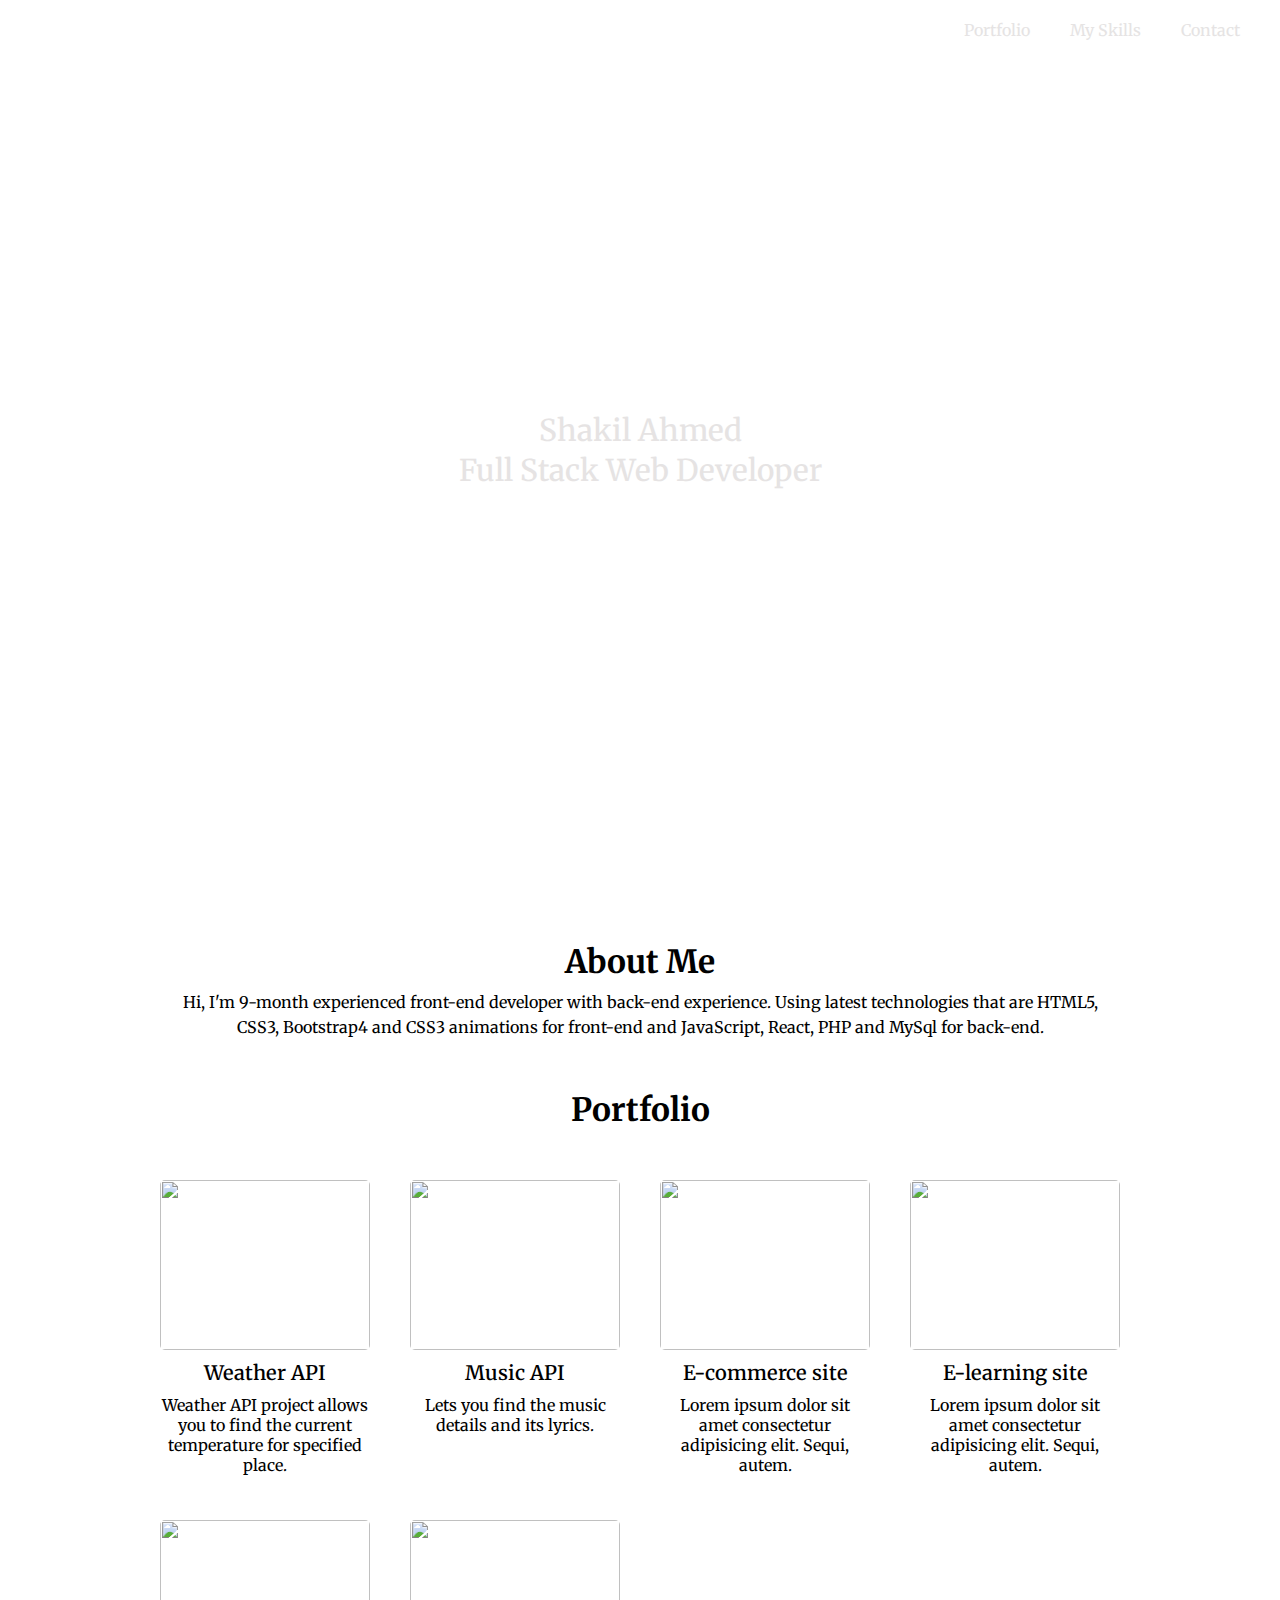
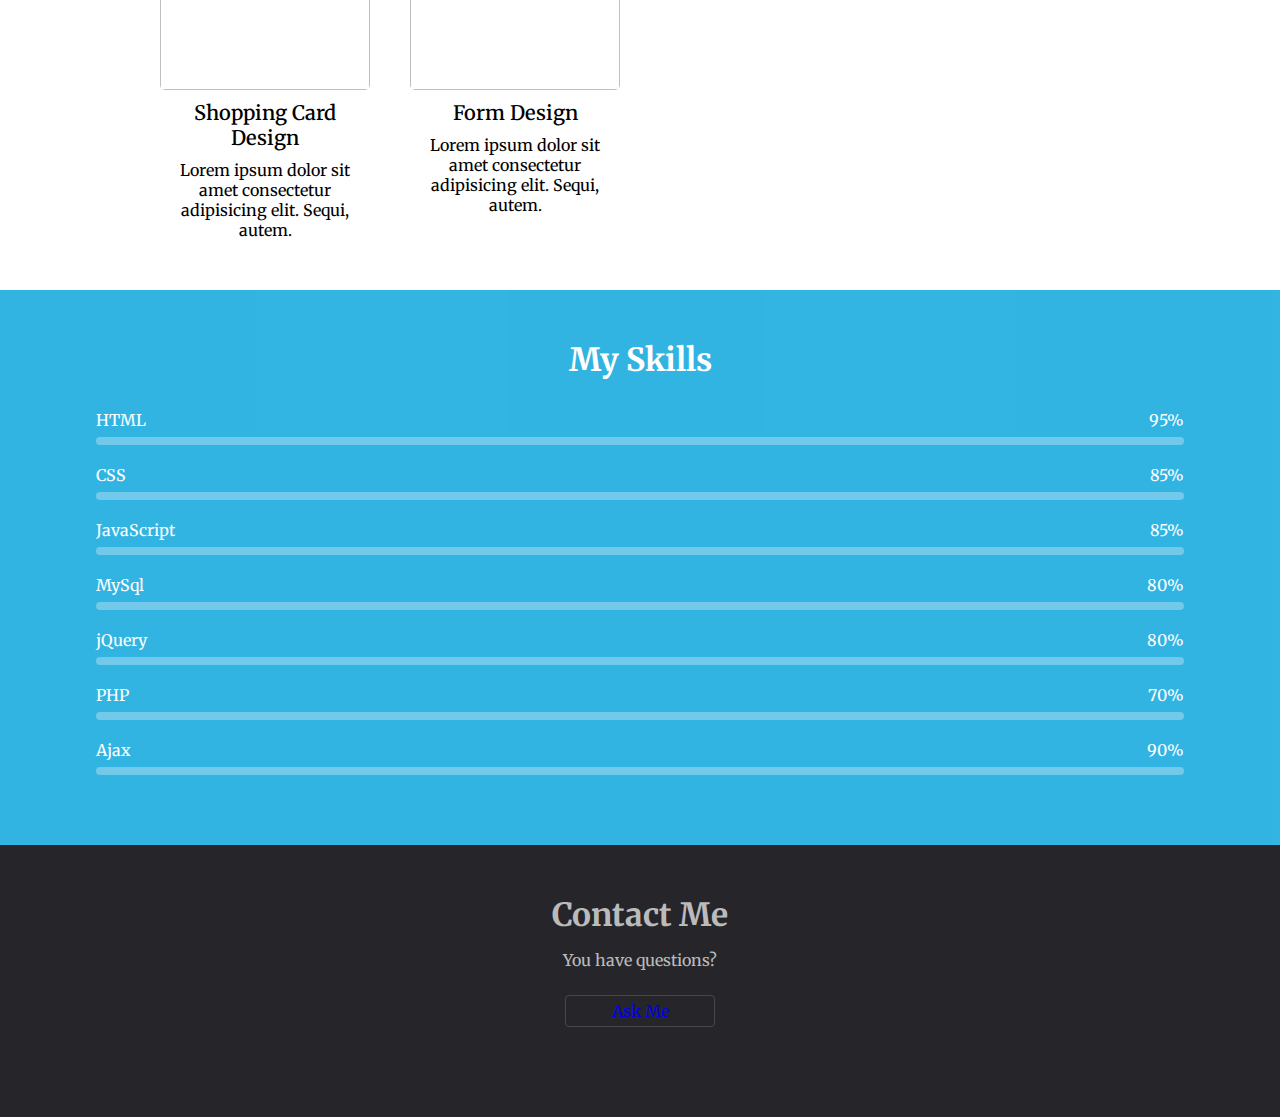
==== commit d24c36af: "many changes" ====
--- a/index.html
+++ b/index.html
@@ -11,12 +11,13 @@
     <title>Shakil Ahmed</title>
 </head>
 <body>
-    <!---Section 1 --->
+    <!---SECTION --->
+
     <section id="section-1" class="section">
-        <!---navbar-->
+        <!--NAVBAR-->
         <nav>
-            <p style="color: rgb(230, 223, 223);">Logo</p>
-            <!--Hamburger Icon-->
+            <p style="color: rgb(230, 223, 223);"></p> <!--for logo-->
+            <!--HAMBURGER icon-->
             <svg width="1em" height="1em" viewBox="0 0 16 16" class="bi bi-list hamburger" id="hamburger" fill="currentColor" xmlns="http://www.w3.org/2000/svg">
                 <path fill-rule="evenodd" d="M2.5 11.5A.5.5 0 0 1 3 11h10a.5.5 0 0 1 0 1H3a.5.5 0 0 1-.5-.5zm0-4A.5.5 0 0 1 3 7h10a.5.5 0 0 1 0 1H3a.5.5 0 0 1-.5-.5zm0-4A.5.5 0 0 1 3 3h10a.5.5 0 0 1 0 1H3a.5.5 0 0 1-.5-.5z"/>
               </svg>
@@ -34,25 +35,26 @@
         </div>
     </section>
 
-    <!---Section 2-->
+    <!---SECTION 2-->
+
     <section id="section-2" class="section">
         <div id="about-me">
             <h1 style="margin-bottom: 15px;">About Me</h1>
-            <p>Lorem ipsum dolor, sit amet consectetur adipisicing elit. Ab fugiat magnam nesciunt pariatur non in! Voluptates consectetur nemo eius odit aspernatur, maiores maxime quos?</p>
+            <p>Hi, I'm 9-month experienced front-end developer with back-end experience. Using latest technologies that are HTML5, CSS3, Bootstrap4 and CSS3 animations for front-end and JavaScript, React, PHP and MySql for back-end.</p>
         </div>
         <div id="portfolio">
             <h1>Portfolio</h1>
             <div id="grid">
                 <div class="item" id="item1">
                     <div class="project-div">
-                        <img src="weather-api.JPG" alt="">
+                        <img src="https://images.pexels.com/photos/599708/pexels-photo-599708.jpeg?auto=compress&cs=tinysrgb&dpr=2&h=650&w=940" alt="">
                         <div class="project-link-div">
                             <p>Project Link</p> 
                             <button class="project-link-btn"><a href="https://shakilemon654.github.io/weather-api/">Open</a></button>   
                         </div>
                     </div>
                     <h6>Weather API</h6>
-                    <p>Lorem ipsum dolor sit amet consectetur adipisicing elit. Sequi, autem.</p>
+                    <p>Weather API project allows you to find the current temperature for specified place.</p>
                 </div>
                 <div class="item" id="item2">
                     <div class="project-div">
@@ -63,7 +65,7 @@
                         </div>
                     </div>
                     <h6>Music API</h6>
-                    <p>Lorem ipsum dolor sit amet consectetur adipisicing elit. Sequi, autem.</p>
+                    <p>Lets you find the music details and its lyrics.</p>
                 </div>
                 <div class="item" id="item3">
                     <div class="project-div">
@@ -92,7 +94,7 @@
                         <img src="https://file.mockplus.com/image/2019/05/b1ad8d7a-a73d-4a40-b3ad-79ee83dbe95a.png" alt="">
                         <div class="project-link-div">
                             <p>Project Link</p> 
-                            <button>Open</button>   
+                            <button class="project-link-btn"><a href="">Open</a></button>  
                         </div>
                     </div>
                     <h6>Shopping Card Design</h6>
@@ -103,7 +105,7 @@
                         <img src="https://uicookies.com/wp-content/uploads/2019/09/css-contact-form-1000x750.jpg" alt="">
                         <div class="project-link-div">
                             <p>Project Link</p> 
-                            <button>Open</button>   
+                            <button class="project-link-btn"><a href="">Open</a></button>   
                         </div>
                     </div>
                     <h6>Form Design</h6>
@@ -113,7 +115,8 @@
         </div>
     </section>  
 
-    <!--Section 3-->
+    <!--SECTION 3-->
+
     <section id="section-3" class="section">
         <div class="layer">
             <h1>My Skills</h1>
@@ -123,49 +126,48 @@
                         <p>HTML</p>
                         <p>95%</p>
                     </div>
-                    <div class="skill-bar">
-                        <div class="skill-bar-percentage html"></div>    
-                    </div>
-                </div>
-
-            <div>
+                    <div class="skill-bar" data-width="95%">
+                        <div class="skill-bar-percentage"></div>  
+                    </div>
+                </div>
+
+                <div>
                     <div class="skill-text">
                         <p>CSS</p>
                         <p>85%</p>
                     </div>
-                    <div class="skill-bar">
-                        <div class="skill-bar-percentage css"></div>    
-                    </div>
-            </div>
-
-            <div>
+                    <div class="skill-bar" data-width="85%">
+                        <div class="skill-bar-percentage"></div>    
+                    </div>
+                </div>
+
+                <div>
                     <div class="skill-text">
                         <p>JavaScript</p>
                         <p>85%</p>
                     </div>
-                    <div class="skill-bar">
-                        <div class="skill-bar-percentage javaScript"></div>    
-                    </div>
-            </div>
+                    <div class="skill-bar" data-width="85%">
+                        <div class="skill-bar-percentage"></div>    
+                    </div>
+                </div>
 
                 <div>
                     <div class="skill-text">
                         <p>MySql</p>
                         <p>80%</p>
                     </div>
-                    <div class="skill-bar">
-                        <div class="skill-bar-percentage mySql"></div>    
-                    </div>
-                </div>
-
+                    <div class="skill-bar" data-width="80%">
+                        <div class="skill-bar-percentage"></div>    
+                    </div>
+                </div>
 
                 <div>
                     <div class="skill-text">
                         <p>jQuery</p>
                         <p>80%</p>
                     </div>
-                    <div class="skill-bar">
-                        <div class="skill-bar-percentage jquery"></div>    
+                    <div class="skill-bar" data-width="80%">
+                        <div class="skill-bar-percentage"></div>    
                     </div>
                 </div>
 
@@ -174,8 +176,8 @@
                         <p>PHP</p>
                         <p>70%</p>
                     </div>
-                    <div class="skill-bar">
-                        <div class="skill-bar-percentage php"></div>    
+                    <div class="skill-bar" data-width="70%">
+                        <div class="skill-bar-percentage"></div>    
                     </div>
                 </div>
 
@@ -184,15 +186,16 @@
                         <p>Ajax</p>
                         <p>90%</p>
                     </div>
-                    <div class="skill-bar">
-                        <div class="skill-bar-percentage ajax"></div>    
+                    <div class="skill-bar" data-width="90%">
+                        <div class="skill-bar-percentage"></div>    
                     </div>
                 </div>
             </div>
         </div>
     </section>
 
-    <!--Section 4-->
+    <!--SECTION 4-->
+
     <section id="section-4">
         <div>
             <h1>Contact Me</h1>
@@ -207,13 +210,14 @@
         </div>
     </section>
     
-    <!--Scroll to top button-->
-    <!-- <button id="scroll-to-top" onclick="scrollToTop()"> -->
-        <svg width="1em" height="1em" viewBox="0 0 16 16" class="bi bi-arrow-up-short scroll-to-top" id="scroll-to-top" fill="currentColor" xmlns="http://www.w3.org/2000/svg">
-        <path fill-rule="evenodd" d="M8 12a.5.5 0 0 0 .5-.5V5.707l2.146 2.147a.5.5 0 0 0 .708-.708l-3-3a.5.5 0 0 0-.708 0l-3 3a.5.5 0 1 0 .708.708L7.5 5.707V11.5a.5.5 0 0 0 .5.5z"/></svg>
-    <!-- </button> -->
-</body>
-</html>
+    <!--SCROLL TO TOP BUTTON-->
+
+    <svg width="1em" height="1em" viewBox="0 0 16 16" class="bi bi-arrow-up-short scroll-to-top" id="scroll-to-top" fill="currentColor" xmlns="http://www.w3.org/2000/svg">
+    <path fill-rule="evenodd" d="M8 12a.5.5 0 0 0 .5-.5V5.707l2.146 2.147a.5.5 0 0 0 .708-.708l-3-3a.5.5 0 0 0-.708 0l-3 3a.5.5 0 1 0 .708.708L7.5 5.707V11.5a.5.5 0 0 0 .5.5z"/></svg>
+
+
+
+<!--JS SCRIPT-->  
 
 <script>
     $('#hamburger').on('click', () => {
@@ -221,7 +225,8 @@
         console.log('clicked');
     })
 
-    // showing scroll-to-top button
+    /* SHOWING SCROLL-TO-TOP BUTTON */
+
     $(window).scroll(function(){
         if (document.body.scrollTop > 40 ||
         document.documentElement.scrollTop > 40) {
@@ -231,19 +236,22 @@
         }
     })
 
-    // When the user clicks on the button, scroll to the top of the document
+    /* WHEN THE USER CLICKS ON THE BUTTON, SCROLL TO THE TOP OF THE DOCUMENT */
+
     $('#scroll-to-top').on('click', function(){
-        document.documentElement.scrollTop = 0; // For Chrome, Firefox, IE and Opera
-        document.body.scrollTop = 0; // For Safari 
-    })
-
-    // Text Animation Start Time
+        document.documentElement.scrollTop = 0; /* For Chrome, Firefox, IE and Opera */
+        document.body.scrollTop = 0; /* For Safari  */ 
+    })
+
+    /* TEXT ANIMATION START TIME */
+
     setTimeout(function(){
         $('#section-1 div p:nth-child(3)').css('display', 'block');
     }, 1000);
 
-    // Showing Project Link Div
-    $('#item1').bind('touchstart', function(){
+    /* SHOWING PROJECT LINK DIV */ 
+
+    $('#item1').on('mouseenter', function(){
         $('#item1 .project-link-div').css('display', 'block');
     })
     $('#item2').on('mouseenter', function(){
@@ -262,13 +270,33 @@
         $('#item6 .project-link-div').css('display', 'block');
     })
 
-    // Hiding Project Link Div
-    // $('.item').on('mouseleave', function(){
+    /* HIDING PROJECT LINK DIV */
+
+    $('.item').on('mouseleave', function(){
+        $('.project-link-div').css('display', 'none');
+    })
+
+    // $('.item').bind('touchend', function(){
     //     $('.project-link-div').css('display', 'none');
     // })
 
-    $('.item').bind('touchend', function(){
-        $('.project-link-div').css('display', 'none');
-    })
-
+    /* SECTION 3 BAR ANIMATION */
+
+    $(".skill-bar").each(function(){
+        $(this).find(".skill-bar-percentage").animate({
+            width: $(this).attr("data-width")   
+        }, 3000)
+    });
+
+    /* STARTING ANIMATION WHEN SCROLL DOWN */
+
+    $(window).scroll(function(){
+        if (document.body.scrollTop > 1100 ||
+        document.documentElement.scrollTop > 1100) {
+            $('.skill-bar-percentage').css('display', 'block');
+        }
+    })
 </script>
+
+</body>
+</html>
--- a/style.css
+++ b/style.css
@@ -104,6 +104,7 @@
 #section-2 #about-me {
     /* border: 1px solid blue; */
     padding: 50px 0 50px 0;
+    line-height: 25px;
 }
 
 #portfolio h1 {
@@ -209,8 +210,6 @@
     grid-template-rows: auto;
     grid-row-gap: 20px;
     color: white;
-    filter: brightness(1);
-    
 }
 
 .skill-text {
@@ -219,46 +218,22 @@
 }
 
 .skill-bar {
+    /* border: 1px solid black; */
     width: 100%;
     height: 8px;
     border-radius: 7px;
-    /* border: 1px solid black; */
     margin-top: 7px;
     background-color: #50BCE4;
+    transition: all 3s linear;
 }
 
 .skill-bar-percentage {
+    /* border: 1px solid green; */
+    display: none;
+    width: 0;
     height: 8px;
     border-radius: 5px;
     background-color: white;
-}
-
-.html {
-    width: 95%;  
-}
-
-.css {
-    width: 85%;
-}
-
-.javaScript {
-    width: 85%;
-}
-
-.mySql {
-    width: 80%;
-}
-
-.jquery {
-    width: 80%;
-}
-
-.php {
-    width: 70%;
-}
-
-.ajax {
-    width: 90%;
 }
 
 /* Section 4 */
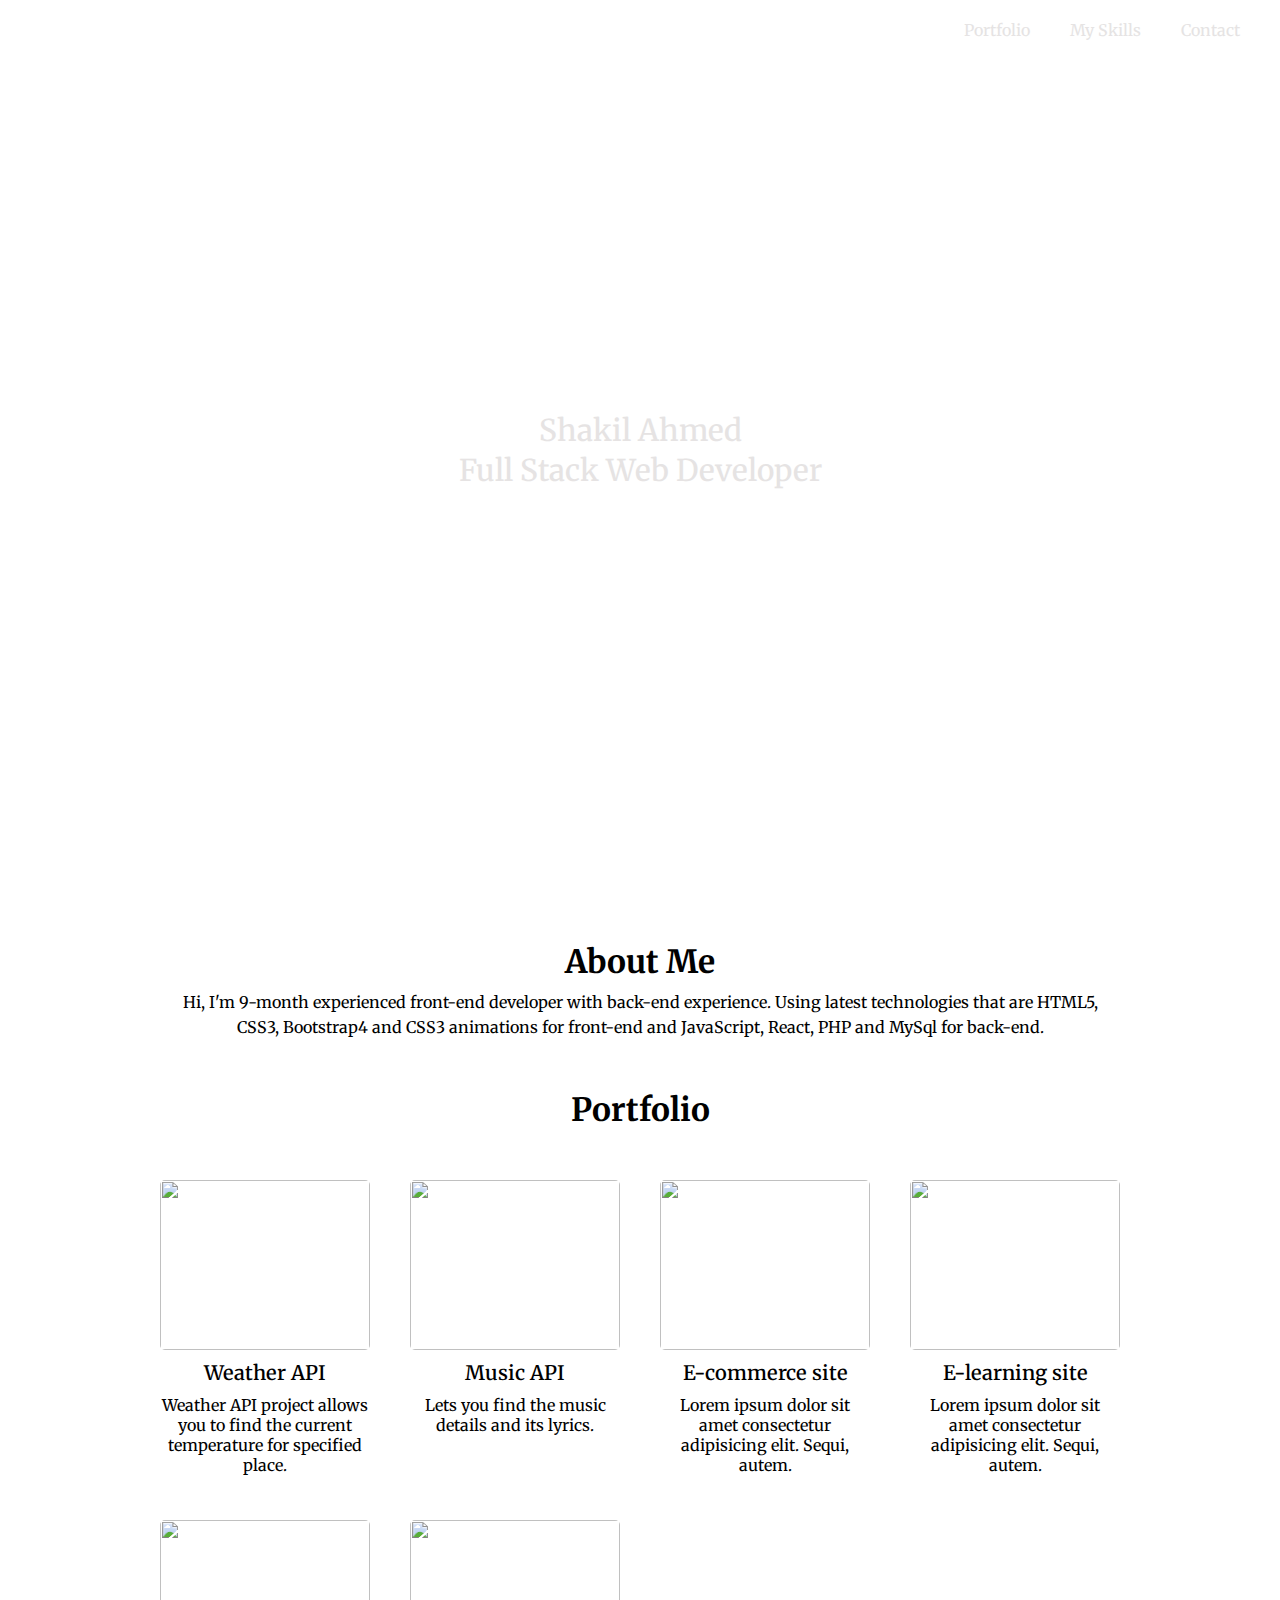
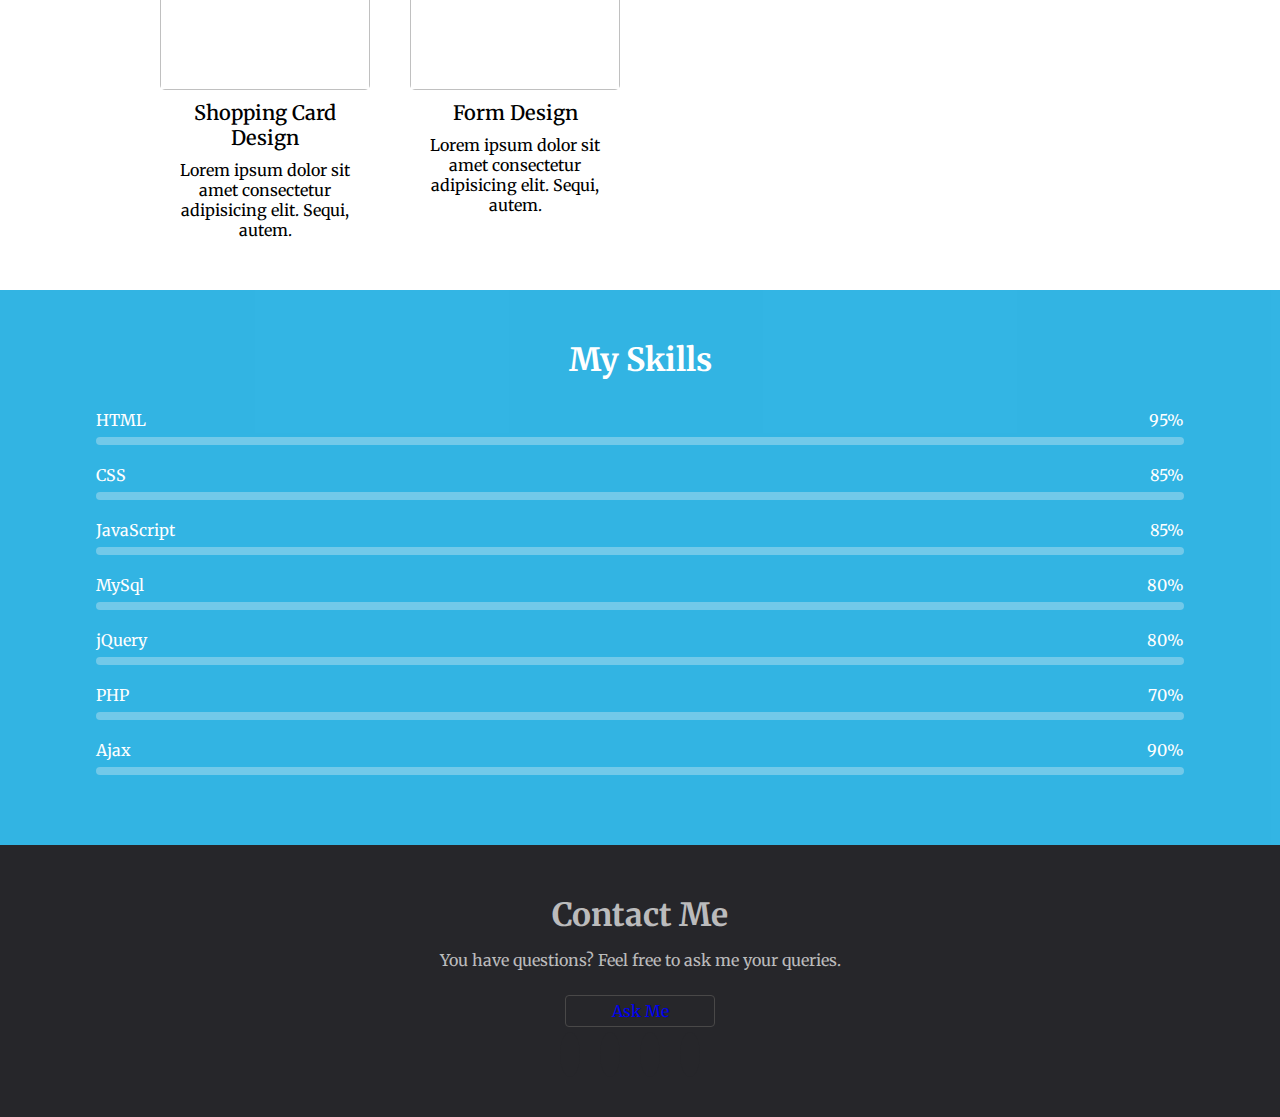
==== commit c16e724b: "skill-bar animation using waypoints" ====
--- a/index.html
+++ b/index.html
@@ -5,8 +5,6 @@
     <meta name="viewport" content="width=device-width, initial-scale=1.0">
     <link rel="preconnect" href="https://fonts.gstatic.com">
     <link href="https://fonts.googleapis.com/css2?family=Merriweather:wght@300&display=swap" rel="stylesheet">
-    <script src="https://code.jquery.com/jquery-3.5.1.min.js"></script>
-    <script src="https://use.fontawesome.com/d30a9b3175.js"></script>
     <link rel="stylesheet" href="style.css">
     <title>Shakil Ahmed</title>
 </head>
@@ -199,11 +197,11 @@
     <section id="section-4">
         <div>
             <h1>Contact Me</h1>
-            <p>You have questions?</p>
+            <p>You have questions? Feel free to ask me your queries.</p>
             <button class="ask-me-btn"><a href="contact.html">Ask Me</a></button>
             <ul id="social-icons">
                 <li><a href="" class="fa fa-facebook"></a></li>
-                <li><a href="https://www.instagram.com/shakilemon654/" class="fa fa-instagram"></a></li>
+                <li><a href="https://github.com/shakilemon654/" class="fa fa-github"></a></li>
                 <li><a href="https://www.linkedin.com/in/shakilemon654/" class="fa fa-linkedin"></a></li>
                 <li><a href="https://twitter.com/shakilemon654" class="fa fa-twitter"></a></li>
             </ul>   
@@ -218,6 +216,10 @@
 
 
 <!--JS SCRIPT-->  
+
+<script src="https://code.jquery.com/jquery-3.5.1.min.js"></script>
+<script src="jquery.waypoints.min.js"></script>
+<script src="https://use.fontawesome.com/d30a9b3175.js"></script>
 
 <script>
     $('#hamburger').on('click', () => {
@@ -276,17 +278,16 @@
         $('.project-link-div').css('display', 'none');
     })
 
-    // $('.item').bind('touchend', function(){
-    //     $('.project-link-div').css('display', 'none');
-    // })
-
-    /* SECTION 3 BAR ANIMATION */
-
-    $(".skill-bar").each(function(){
+    /* SECTION 3 BAR ANIMATION USING WAYPOINTS*/
+
+    var $skillBarPercentage = $('.skill-bar-percentage');
+    $skillBarPercentage.waypoint(function() {
+        $(".skill-bar").each(function(){
         $(this).find(".skill-bar-percentage").animate({
             width: $(this).attr("data-width")   
         }, 3000)
     });
+    }, { offset: '98%' });
 
     /* STARTING ANIMATION WHEN SCROLL DOWN */
 
--- a/style.css
+++ b/style.css
@@ -185,6 +185,7 @@
 #section-3 {
     background-image:url(https://images-na.ssl-images-amazon.com/images/I/61i%2BTvnalgL._AC_SL1000_.jpg);
     margin-top: 50px;
+    background-size: cover;
 }
 
 .layer {
@@ -224,12 +225,11 @@
     border-radius: 7px;
     margin-top: 7px;
     background-color: #50BCE4;
-    transition: all 3s linear;
+    transition: all 2s linear;
 }
 
 .skill-bar-percentage {
     /* border: 1px solid green; */
-    display: none;
     width: 0;
     height: 8px;
     border-radius: 5px;
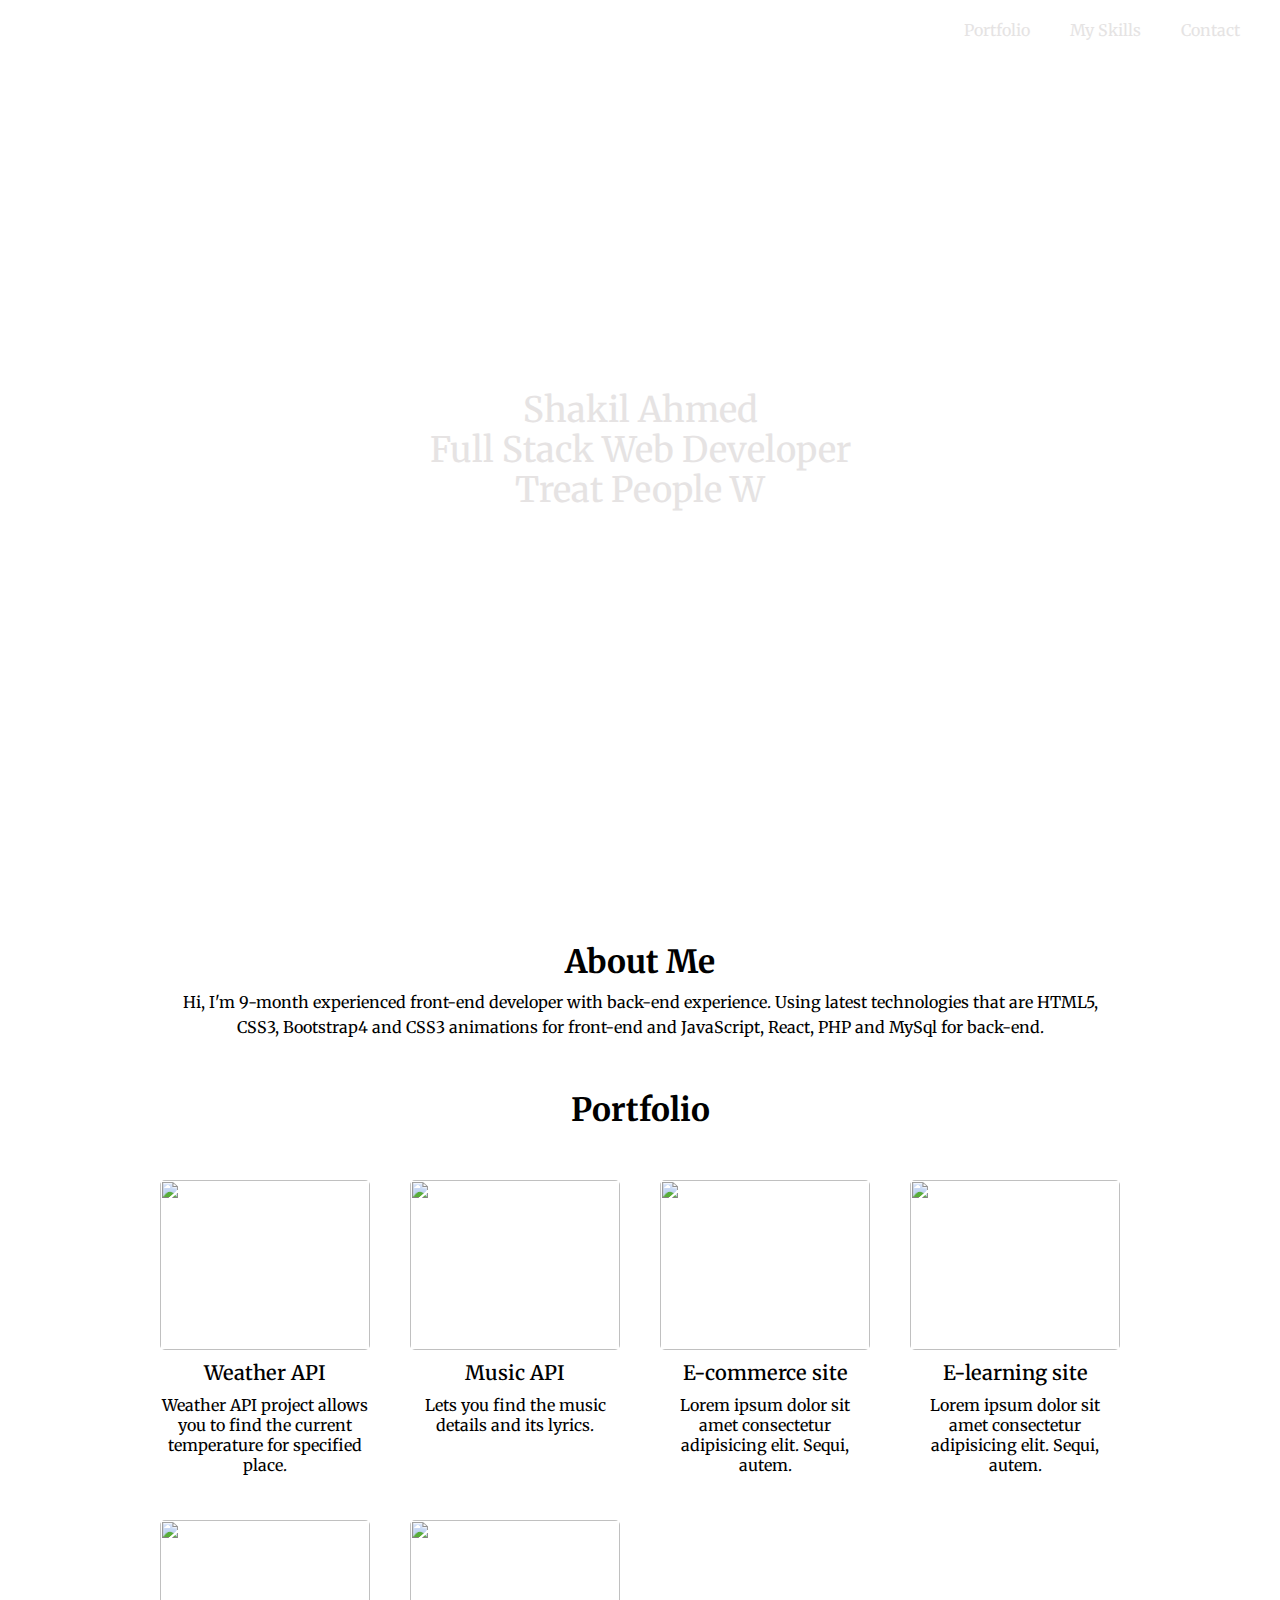
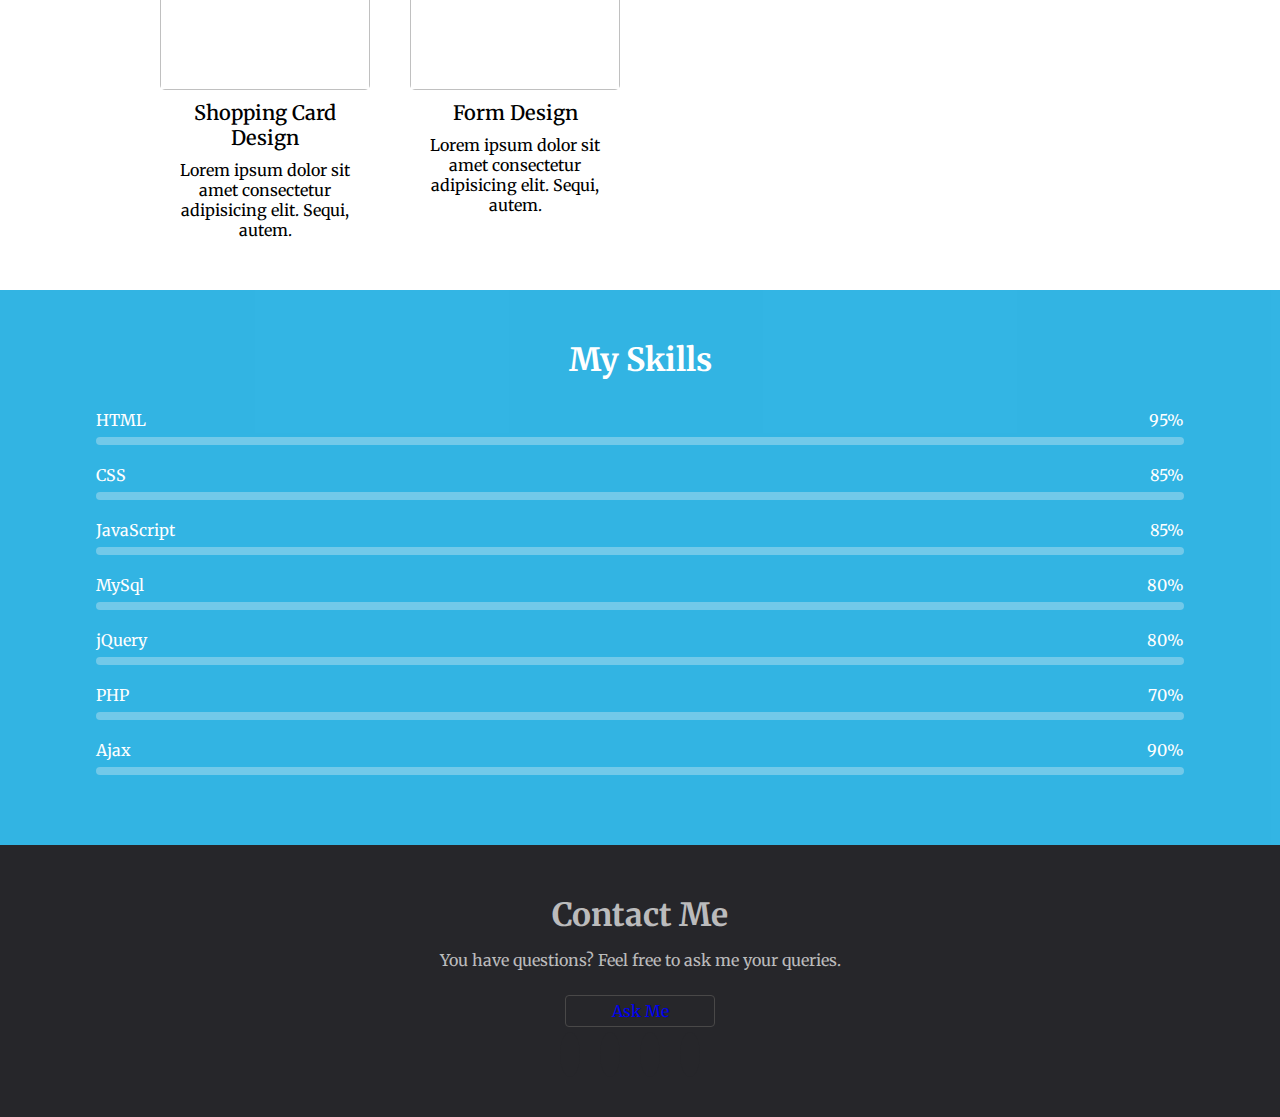
==== commit c6d5fbc9: "new function for text typing in script added, text typing width porblem in smaller screen fixed, unn" ====
--- a/index.html
+++ b/index.html
@@ -29,7 +29,7 @@
         <div>
             <p>Shakil Ahmed</p>
             <p>Full Stack Web Developer</p>
-            <p>Treat People With Kindness</p>
+            <p id="text-typing"></p>
         </div>
     </section>
 
@@ -218,14 +218,27 @@
 <!--JS SCRIPT-->  
 
 <script src="https://code.jquery.com/jquery-3.5.1.min.js"></script>
-<script src="jquery.waypoints.min.js"></script>
+<script src="js/jquery.waypoints.min.js"></script>
 <script src="https://use.fontawesome.com/d30a9b3175.js"></script>
 
 <script>
     $('#hamburger').on('click', () => {
         $('nav, #nav-ul').toggleClass('show');
-        console.log('clicked');
-    })
+    })
+
+    /* TYPING TEXT ANIMATION IN SECTION 1 */
+
+    var i = 0;
+    var txt = "Treat People With Kindness"; /* The text */
+    var speed = 50; /* The speed/duration of the effect in milliseconds */
+    function textTyping() {
+        if (i < txt.length) {
+            document.getElementById('text-typing').innerHTML += txt.charAt(i);
+            i++;
+            setTimeout(textTyping, 70);   
+        }
+    }
+    textTyping() /* Calling textTyping function */
 
     /* SHOWING SCROLL-TO-TOP BUTTON */
 
@@ -244,12 +257,6 @@
         document.documentElement.scrollTop = 0; /* For Chrome, Firefox, IE and Opera */
         document.body.scrollTop = 0; /* For Safari  */ 
     })
-
-    /* TEXT ANIMATION START TIME */
-
-    setTimeout(function(){
-        $('#section-1 div p:nth-child(3)').css('display', 'block');
-    }, 1000);
 
     /* SHOWING PROJECT LINK DIV */ 
 
--- a/style.css
+++ b/style.css
@@ -34,16 +34,9 @@
 }
 
 #section-1 div p {
-    font-size: 30px;
+    font-size: 25px;
     font-weight: 500;
     line-height: 30px;
-}
-
-#section-1 div p:nth-child(3) {
-    display: none;
-    animation: typing-text 5s;
-    overflow: hidden;
-    white-space: nowrap;
 }
 
 nav {
@@ -308,21 +301,21 @@
     
 }
 
-@keyframes flip-with-scale {
-    0% {
-        transform:perspective(400px) scaleX(1);
-    }
-    100% {
-        transform:perspective(400px) scaleX(-1);
-    }
-}
-
-@keyframes typing-text {
-    0% {
-        width: 0ch;
-    }
-    100% {
-        width: 26ch;
+@media screen and (max-width: 425px){
+    #section-1 div p {
+        font-size: 6vw;
+    }
+}
+
+@media screen and (min-width: 770px){
+    #section-1 div p {
+        font-size: 30px;
+    }
+}
+
+@media screen and (min-width: 1030px){
+    #section-1 div p {
+        font-size: 35px;
     }
 }
 
@@ -411,6 +404,8 @@
     color: white;
     border: none;
     height: 40px;
+    cursor: pointer;
+    outline: none;
 }
 .element label {
     font-size: 13px;
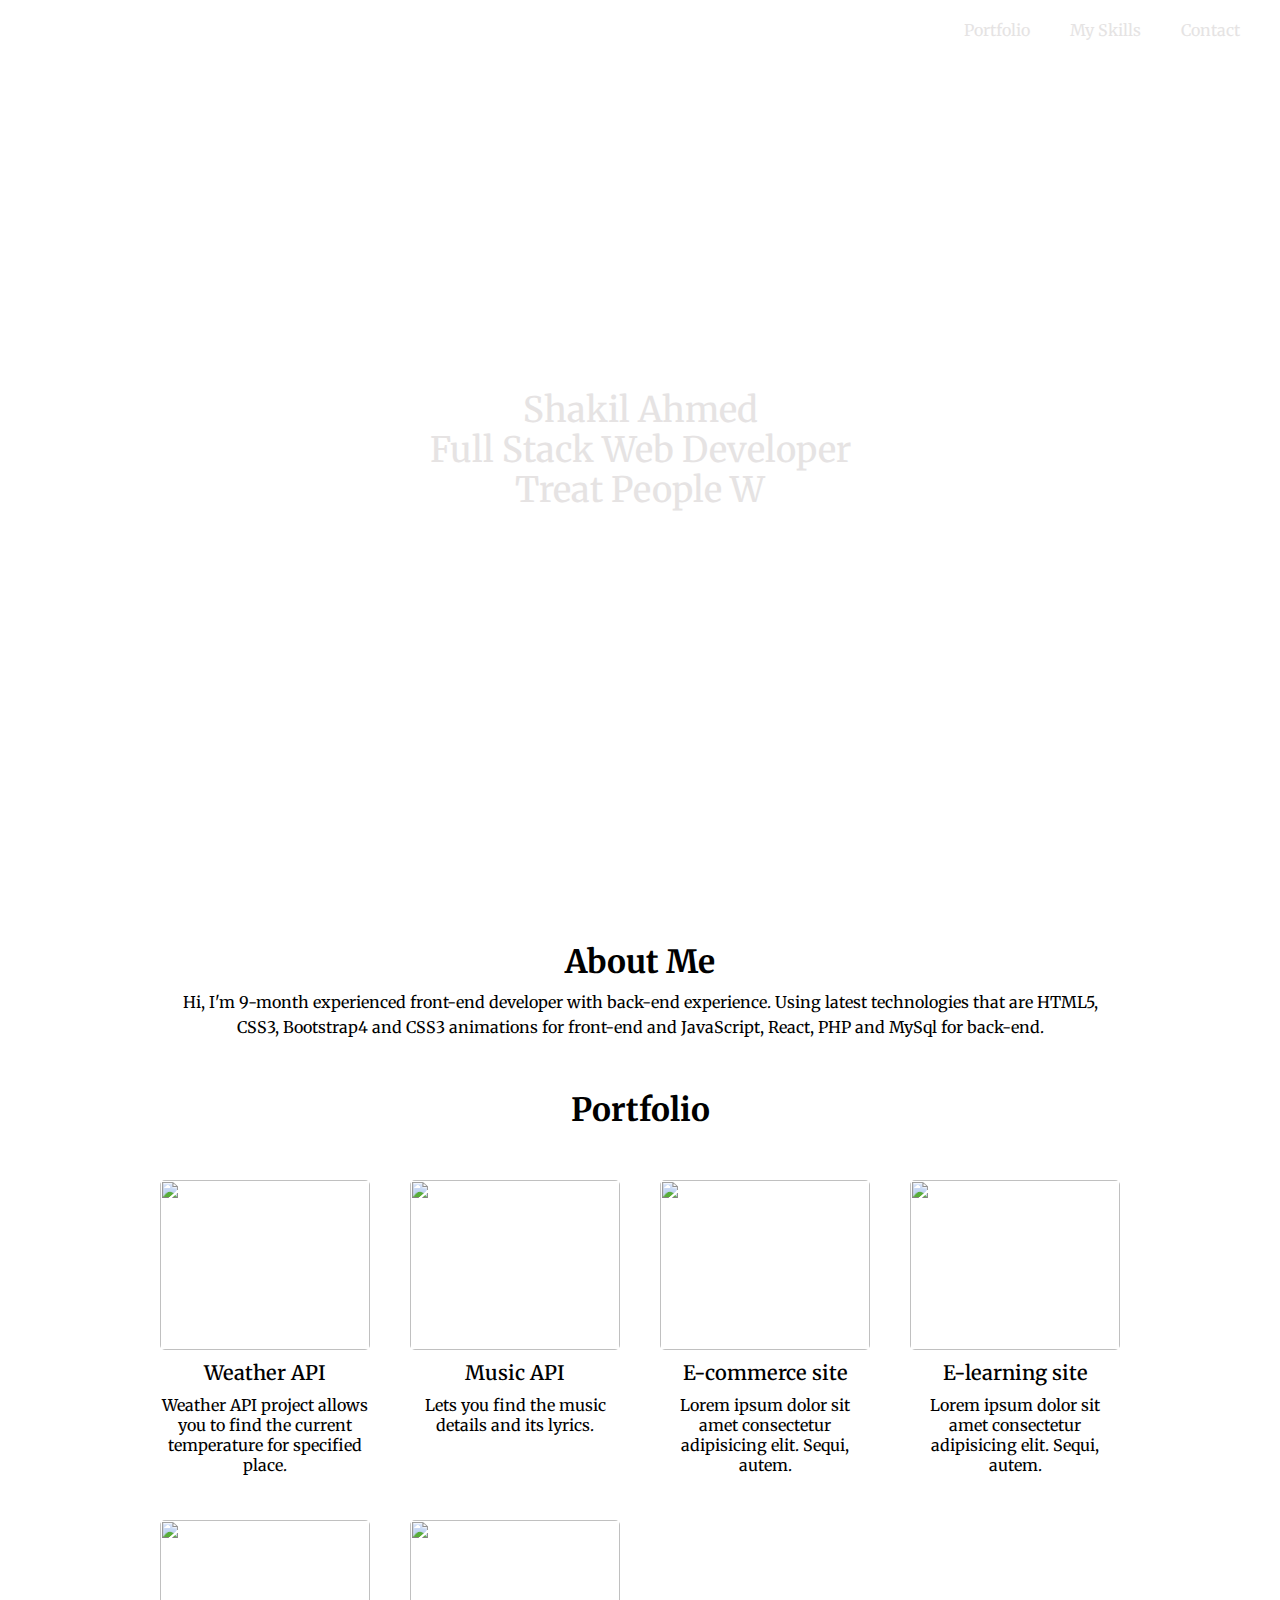
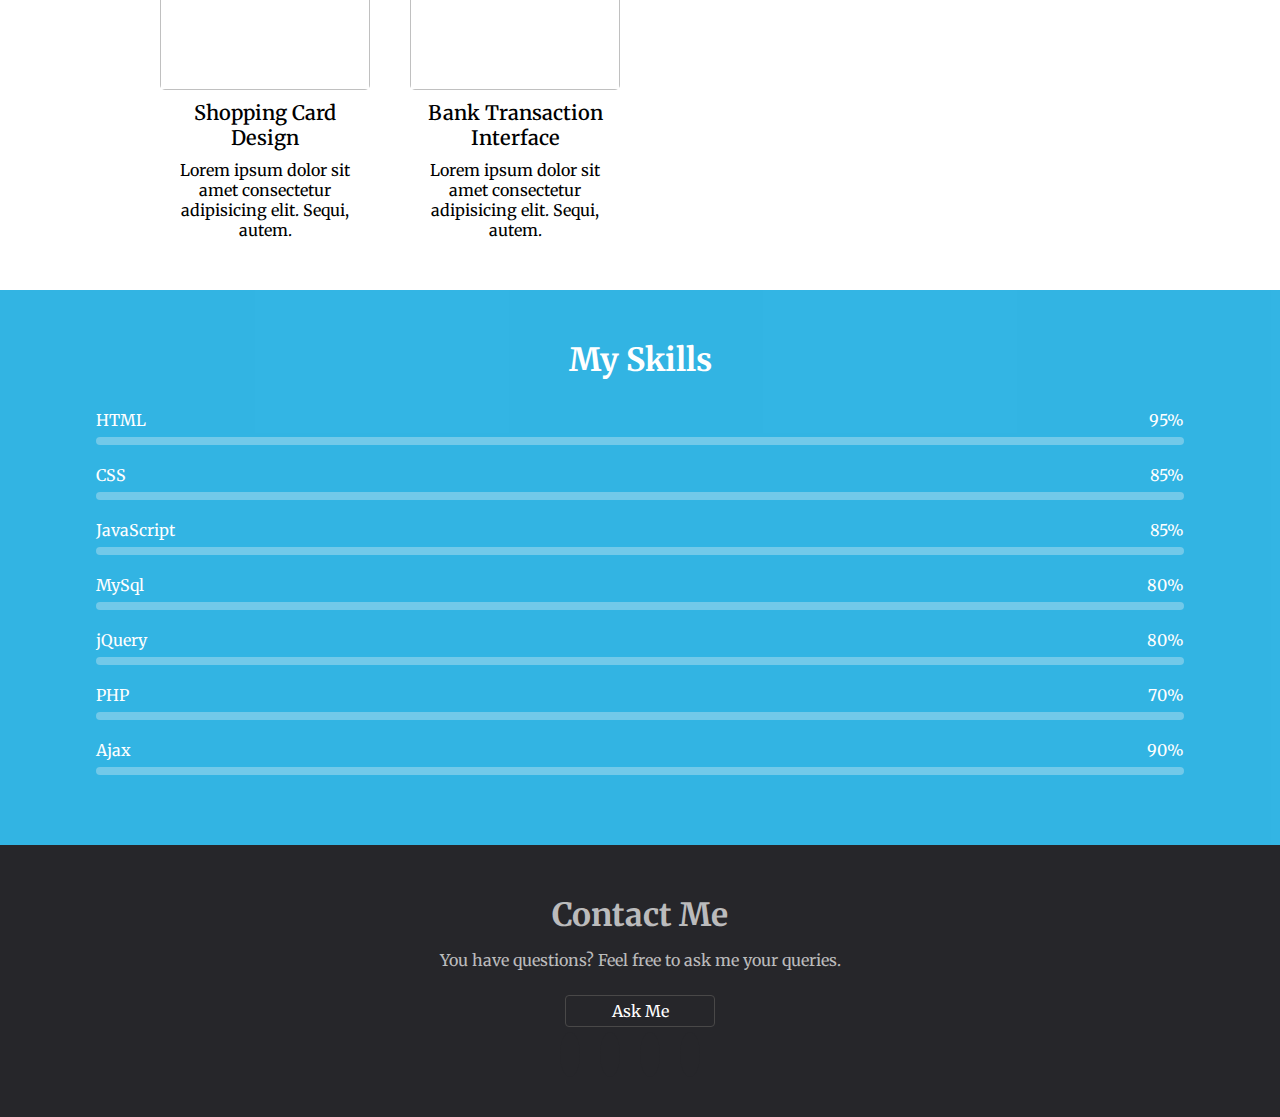
==== commit 81fd5496: "ask-me-btn anchor text color fixed" ====
--- a/index.html
+++ b/index.html
@@ -54,6 +54,7 @@
                     <h6>Weather API</h6>
                     <p>Weather API project allows you to find the current temperature for specified place.</p>
                 </div>
+
                 <div class="item" id="item2">
                     <div class="project-div">
                         <img src="https://images.pexels.com/photos/6320/smartphone-vintage-technology-music.jpg?auto=compress&cs=tinysrgb&h=750&w=1260" alt="">
@@ -65,6 +66,7 @@
                     <h6>Music API</h6>
                     <p>Lets you find the music details and its lyrics.</p>
                 </div>
+
                 <div class="item" id="item3">
                     <div class="project-div">
                         <img src="https://images.pexels.com/photos/5632386/pexels-photo-5632386.jpeg?auto=compress&cs=tinysrgb&h=750&w=1260" alt="">
@@ -76,6 +78,7 @@
                     <h6>E-commerce site</h6>
                     <p>Lorem ipsum dolor sit amet consectetur adipisicing elit. Sequi, autem.</p>
                 </div>
+
                 <div class="item" id="item4">
                     <div class="project-div">
                         <img src="https://images.pexels.com/photos/4143791/pexels-photo-4143791.jpeg?auto=compress&cs=tinysrgb&h=750&w=1260" alt="">
@@ -87,26 +90,28 @@
                     <h6>E-learning site</h6>
                     <p>Lorem ipsum dolor sit amet consectetur adipisicing elit. Sequi, autem.</p>
                 </div>
+
                 <div class="item" id="item5">
                     <div class="project-div">
                         <img src="https://file.mockplus.com/image/2019/05/b1ad8d7a-a73d-4a40-b3ad-79ee83dbe95a.png" alt="">
                         <div class="project-link-div">
                             <p>Project Link</p> 
-                            <button class="project-link-btn"><a href="">Open</a></button>  
+                            <button class="project-link-btn"><a href="https://shakilemon654.github.io/shopping-cart/">Open</a></button>  
                         </div>
                     </div>
                     <h6>Shopping Card Design</h6>
                     <p>Lorem ipsum dolor sit amet consectetur adipisicing elit. Sequi, autem.</p>
                 </div>
+
                 <div class="item" id="item6">
                     <div class="project-div">
-                        <img src="https://uicookies.com/wp-content/uploads/2019/09/css-contact-form-1000x750.jpg" alt="">
-                        <div class="project-link-div">
-                            <p>Project Link</p> 
-                            <button class="project-link-btn"><a href="">Open</a></button>   
-                        </div>
-                    </div>
-                    <h6>Form Design</h6>
+                        <img src="https://www.flaticon.com/svg/static/icons/svg/584/584073.svg" alt="">
+                        <div class="project-link-div">
+                            <p>Project Link</p> 
+                            <button class="project-link-btn"><a href="https://shakilemon654.github.io/pioneer-bank/">Open</a></button>   
+                        </div>
+                    </div>
+                    <h6>Bank Transaction Interface</h6>
                     <p>Lorem ipsum dolor sit amet consectetur adipisicing elit. Sequi, autem.</p>
                 </div>
             </div>
@@ -243,8 +248,8 @@
     /* SHOWING SCROLL-TO-TOP BUTTON */
 
     $(window).scroll(function(){
-        if (document.body.scrollTop > 40 ||
-        document.documentElement.scrollTop > 40) {
+        if (document.body.scrollTop > 70 ||
+        document.documentElement.scrollTop > 70) {
             $('#scroll-to-top').css('display', 'block');
         } else {
             $('#scroll-to-top').css('display', 'none');
--- a/style.css
+++ b/style.css
@@ -253,13 +253,13 @@
     margin-bottom: 15px;
 }
 
-.ask-me-btn {
+.ask-me-btn{
     width: 150px;
-    color: white;
 }
 
 .ask-me-btn a {
     text-decoration: none;
+    color: white;
     font-size: 16px;
 }
 .ask-me-btn a:visited {
@@ -303,7 +303,7 @@
 
 @media screen and (max-width: 425px){
     #section-1 div p {
-        font-size: 6vw;
+        font-size: 5vw;
     }
 }
 
